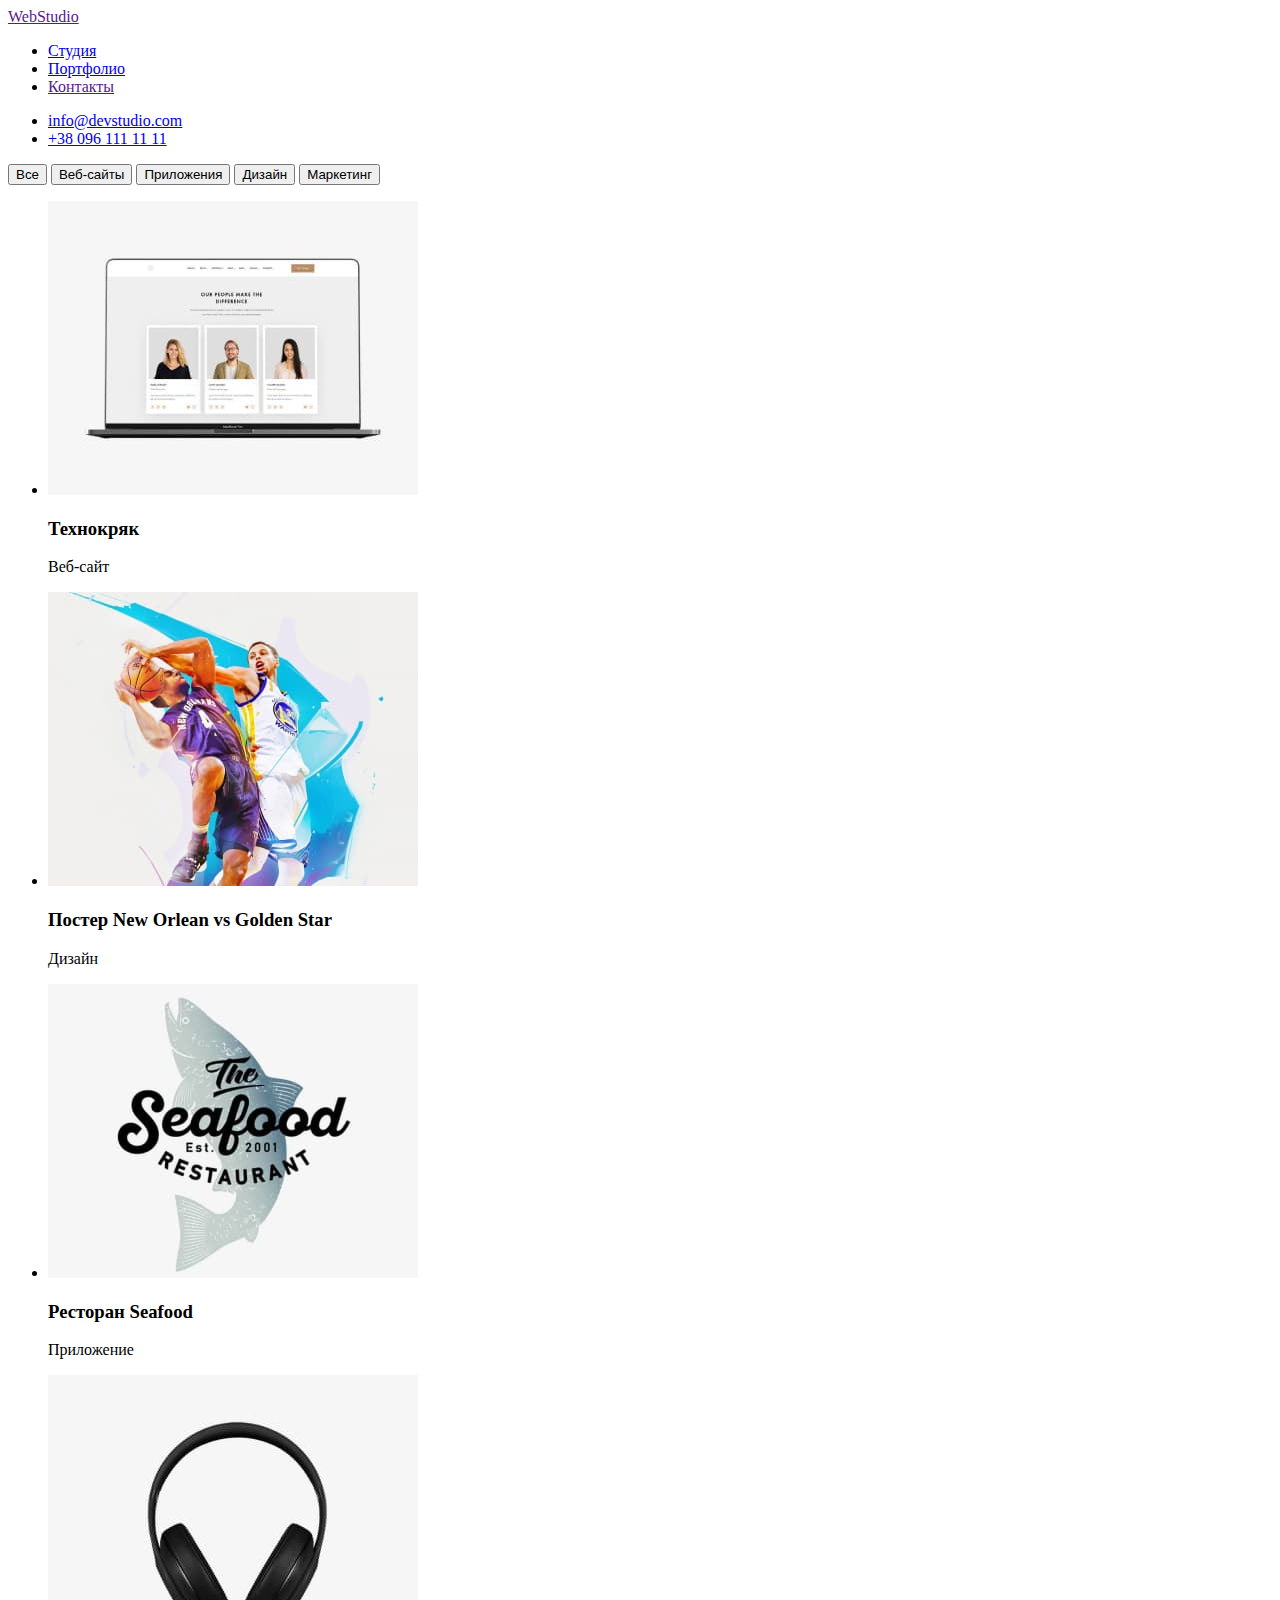
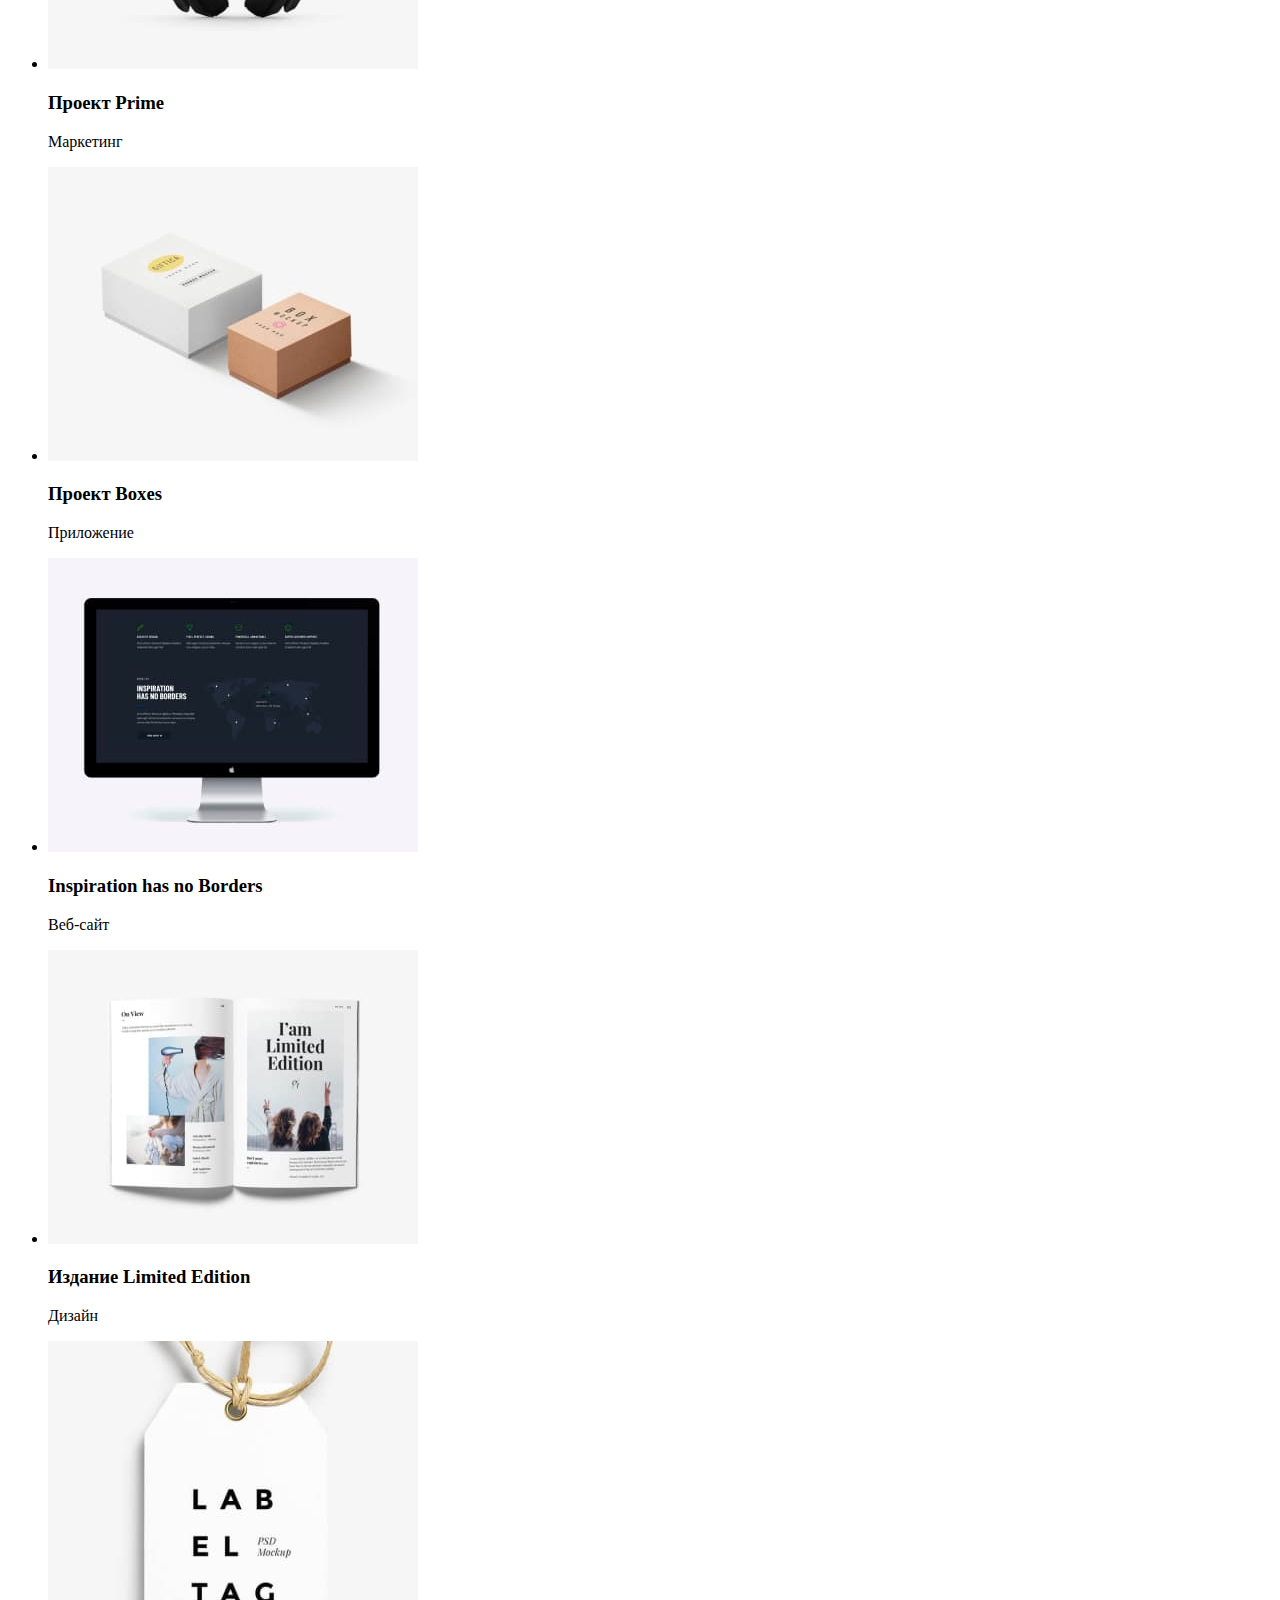
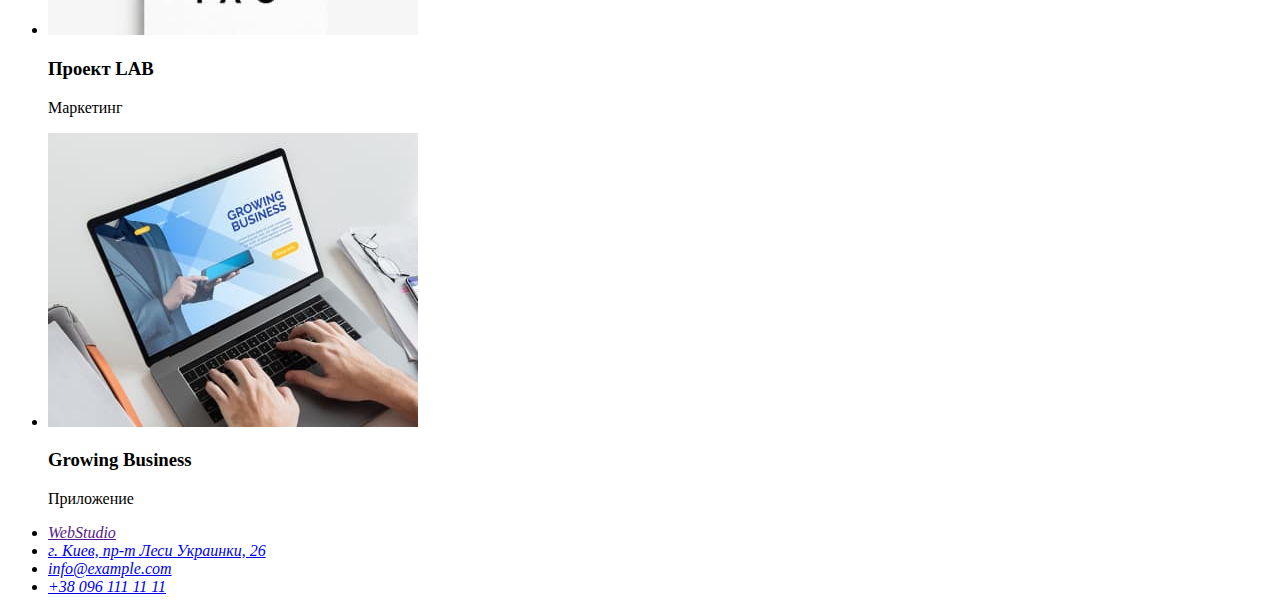
==== portfolio.html @ a8afddf9 "up" ====
<!DOCTYPE html>
<html lang="ru">
<head>
    <meta charset="UTF-8">
    <meta http-equiv="X-UA-Compatible" content="IE=edge">
    <meta name="viewport" content="width=device-width, initial-scale=1.0">
    <title>Document</title>
</head>
<body>
    <head>
        <a href="">WebStudio</a>
     <nav> 
      <ul>
         <li>
            <a href="./index.html">Студия</a>
         </li>
         <li>
            <a href="./portfolio.html">Портфолио</a>
         </li>
         <li>
            <a href="">Контакты</a>
         </li>
      </ul>
     </nav>
     <ul>
         <li>
            <a href="info@devstudio.com">info@devstudio.com</a>  
         </li>
         <li>
            <a href="tel:+380961111111">+38 096 111 11 11</a>
         </li>
     </ul>
    </head>
    <main>
        <section>
            <button type="button">Все</button>
            <button type="button">Веб-сайты</button>
            <button type="button">Приложения</button>
            <button type="button">Дизайн</button>
            <button type="button">Маркетинг</button>
        </section>
        <ul>
            <li><img src="./images/Techno.jpg" alt="технокряк" width="370" height="294" />
              <h3>Технокряк</h3>
              <p>Веб-сайт</p>
            </li>
            <li><img src="./images/Poster.jpg" alt="постер" width="370" height="294" />
              <h3>Постер New Orlean vs Golden Star</h3>
              <p>Дизайн</p>
            </li>
             <li><img src="./images/Restaurant.jpg" alt="ресторан" width="370" height="294" />
              <h3>Ресторан Seafood</h3>
              <p>Приложение</p>
            </li>
            <li><img src="./images/Prime.jpg" alt="прайм" width="370" height="294" />
              <h3>Проект Prime</h3>
              <p>Маркетинг</p>
            </li>
            <li><img src="./images/Boxes.jpg" alt="бокси" width="370" height="294" />
                <h3>Проект Boxes</h3>
                <p>Приложение</p>
              </li>
              <li><img src="./images/Inspiration.jpg" alt="без границ" width="370" height="294" />
                <h3>Inspiration has no Borders</h3>
                <p>Веб-сайт</p>
              </li>
               <li><img src="./images/Limited-edition.jpg" alt="издание" width="370" height="294" />
                <h3>Издание Limited Edition</h3>
                <p>Дизайн</p>
              </li>
              <li><img src="./images/Lab .jpg" alt="проект" width="370" height="294" />
                <h3>Проект LAB</h3>
                <p>Маркетинг</p>
              </li>
              <li><img src="./images/Growing.jpg" alt="рост бизнеса" width="370" height="294" />
                <h3>Growing Business</h3>
                <p>Приложение</p>
              </li>
          </ul>
    </main>
    <footer>
        <address>
            <ul>
                <li>
                    <a href="">WebStudio</a> 
                </li>
                <li>
                    <a href="https://goo.gl/maps/sQ5Kd29zomoHEK1x6" target="_blank" rel="noopener noreferrer" >г. Киев, пр-т Леси Украинки, 26</a>
                </li>
                <li>
                    <a href="malito=info@example.com">info@example.com</a>
                </li>
                <li>
                    <a href="tel:+380961111111">+38 096 111 11 11</a>
                </li>
            </ul>  
        </address>
    </footer>
    
</body>
</html>
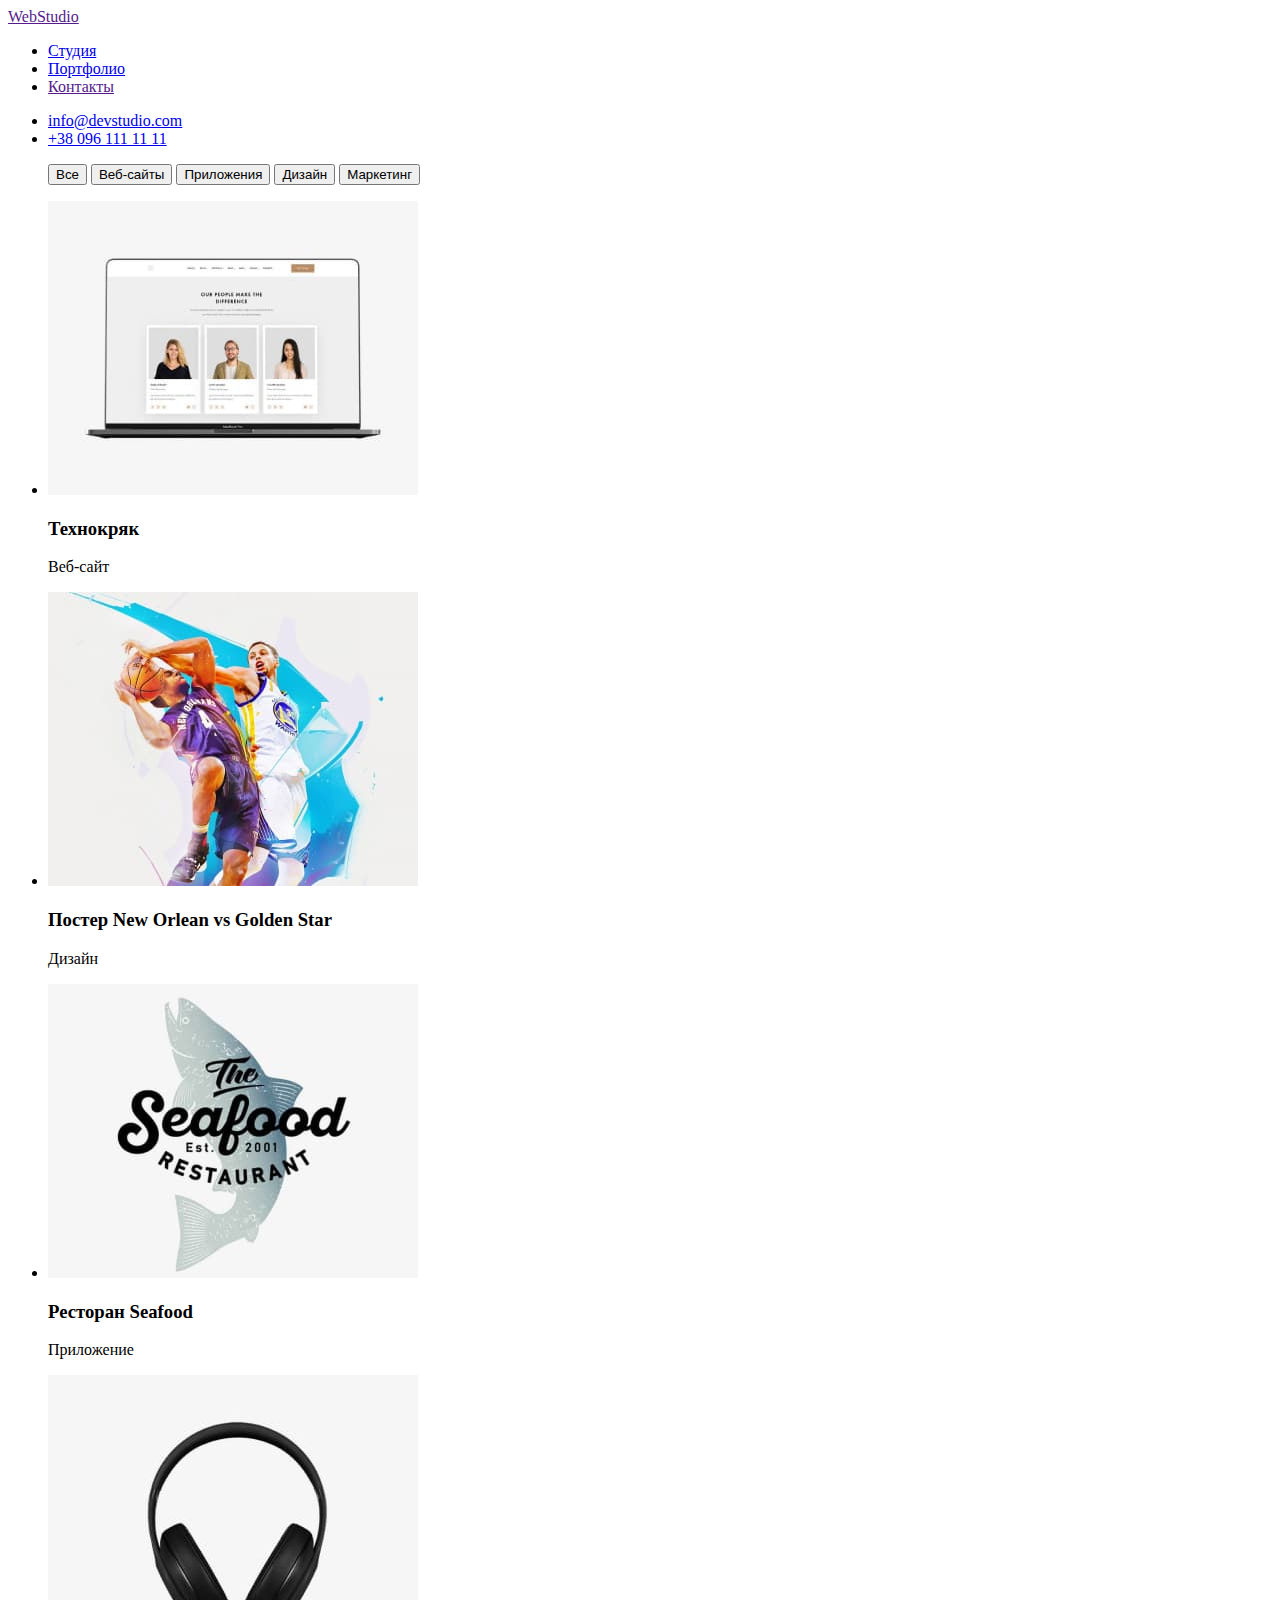
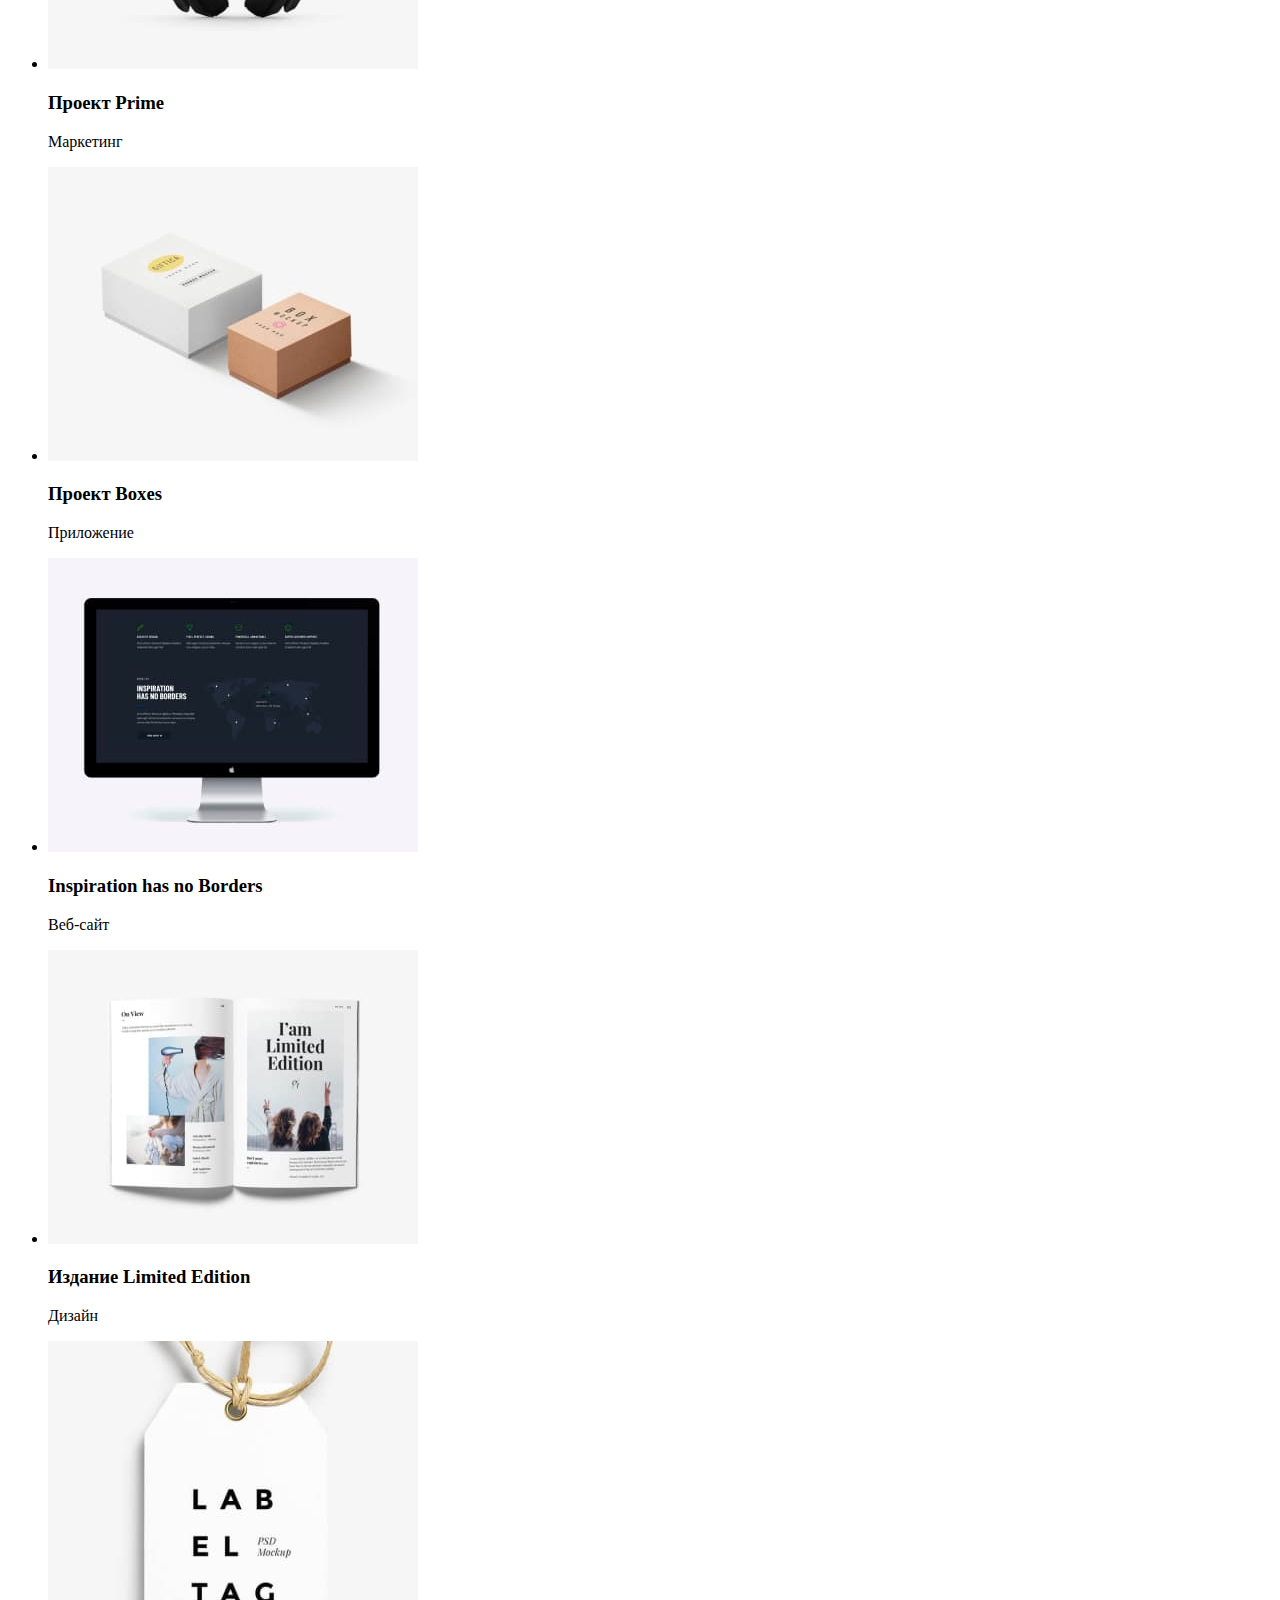
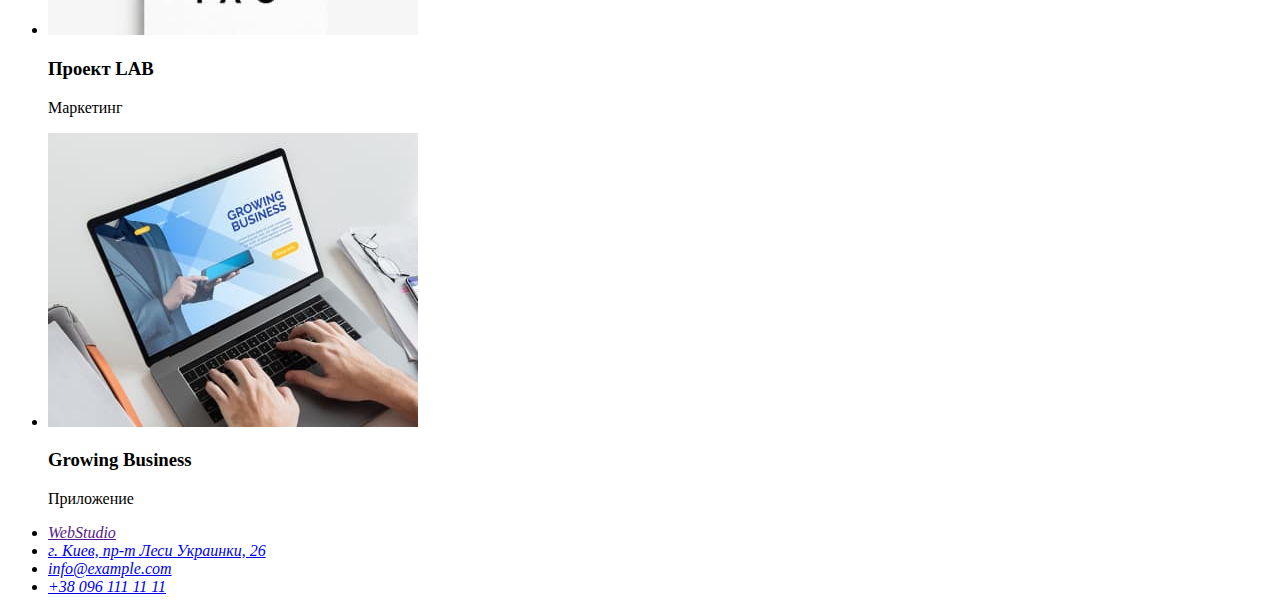
==== commit 2156213b: "up" ====
--- a/portfolio.html
+++ b/portfolio.html
@@ -33,11 +33,13 @@
     </head>
     <main>
         <section>
+          <ul>
             <button type="button">Все</button>
             <button type="button">Веб-сайты</button>
             <button type="button">Приложения</button>
             <button type="button">Дизайн</button>
             <button type="button">Маркетинг</button>
+          </ul>
         </section>
         <ul>
             <li><img src="./images/Techno.jpg" alt="технокряк" width="370" height="294" />
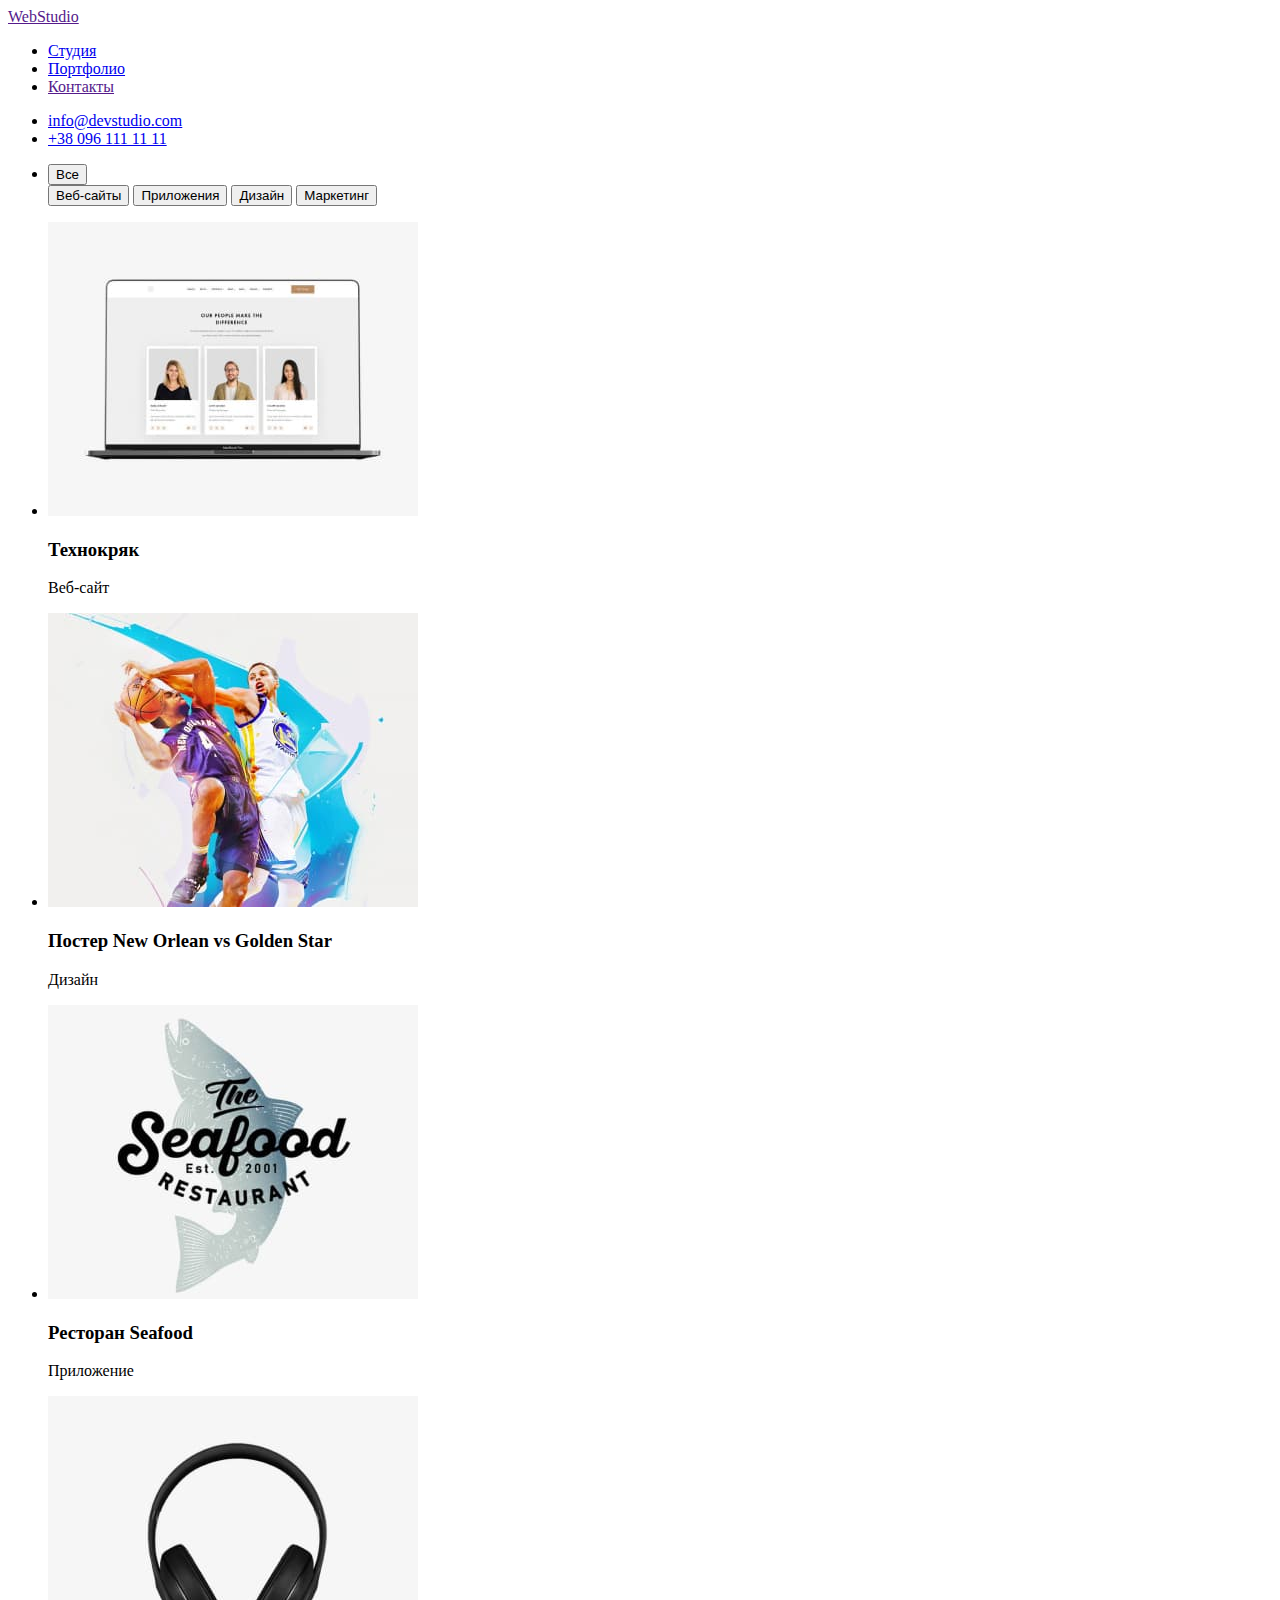
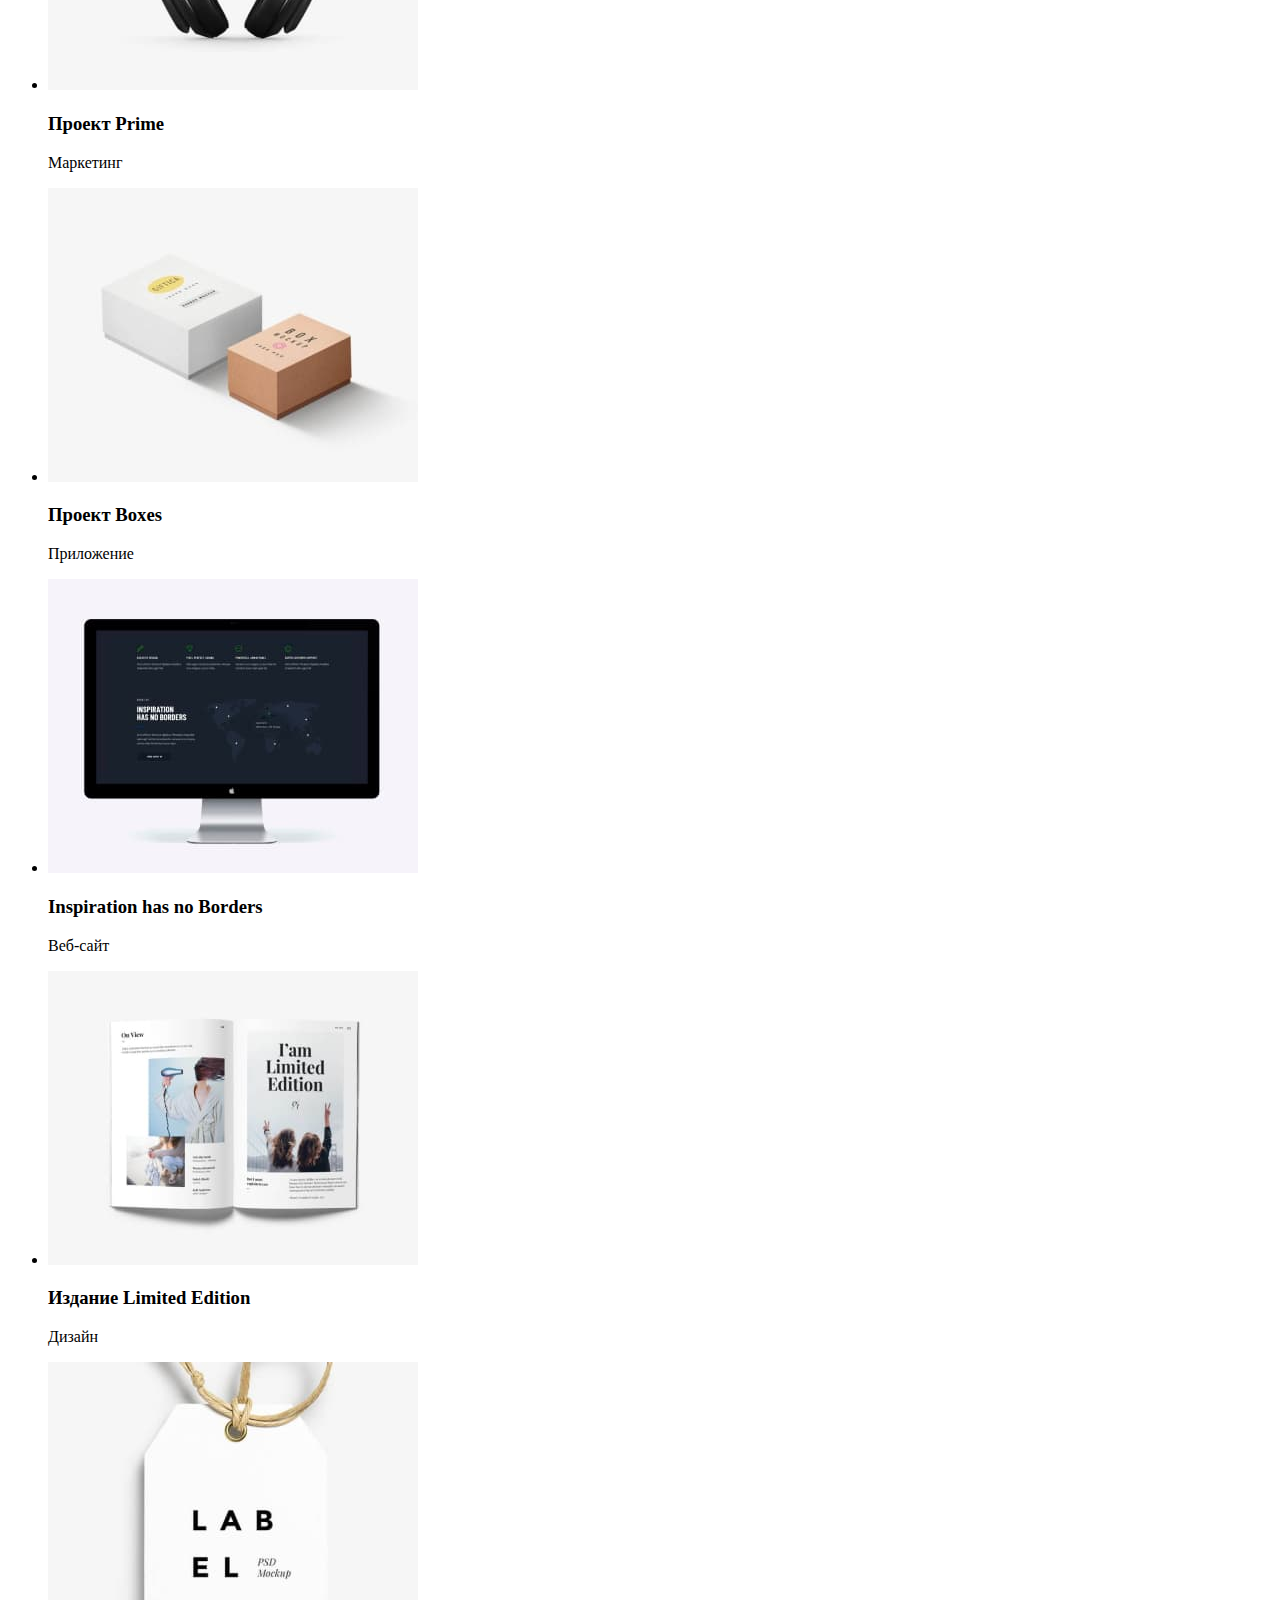
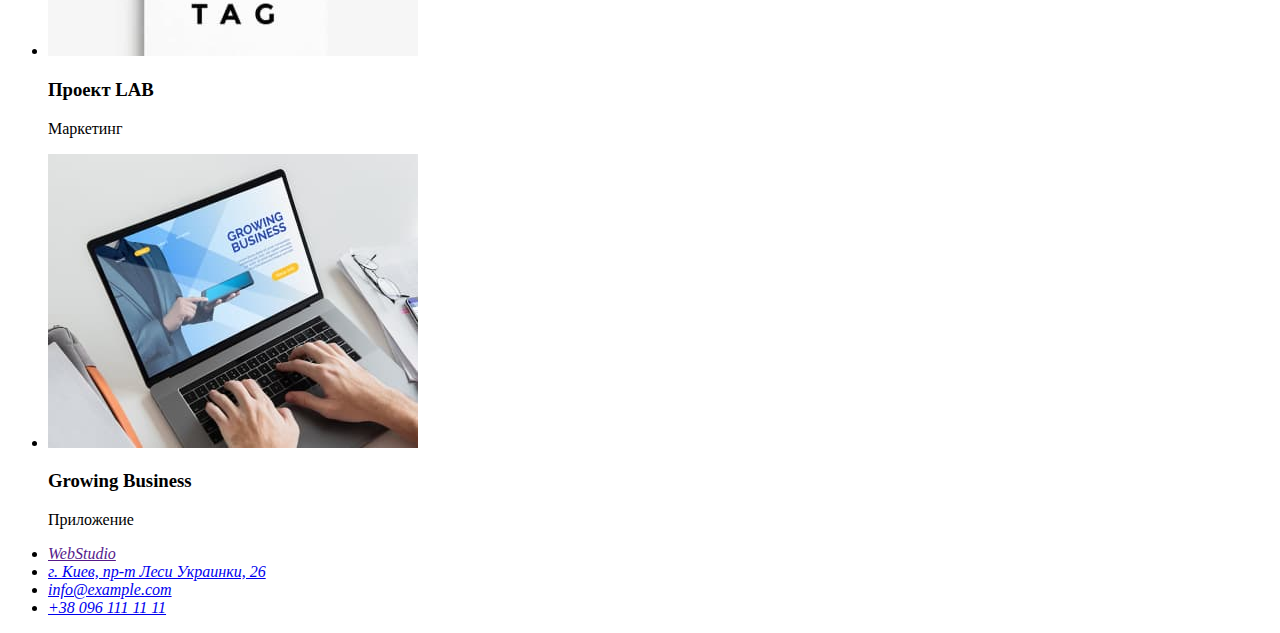
==== commit cdc0134e: "up" ====
--- a/portfolio.html
+++ b/portfolio.html
@@ -5,9 +5,10 @@
     <meta http-equiv="X-UA-Compatible" content="IE=edge">
     <meta name="viewport" content="width=device-width, initial-scale=1.0">
     <title>Document</title>
+    <link rel="stylesheet" href="./css/styles.css">
 </head>
 <body>
-    <head>
+    <header>
         <a href="">WebStudio</a>
      <nav> 
       <ul>
@@ -30,11 +31,14 @@
             <a href="tel:+380961111111">+38 096 111 11 11</a>
          </li>
      </ul>
-    </head>
+    </header>
     <main>
         <section>
+          <h2 class="visually-hidden"> особенности</h2>
           <ul>
-            <button type="button">Все</button>
+            <li>
+              <button type="button">Все</button>
+            </li>
             <button type="button">Веб-сайты</button>
             <button type="button">Приложения</button>
             <button type="button">Дизайн</button>
@@ -70,7 +74,7 @@
                 <h3>Издание Limited Edition</h3>
                 <p>Дизайн</p>
               </li>
-              <li><img src="./images/Lab .jpg" alt="проект" width="370" height="294" />
+              <li><img src="./images/Lab.jpg" alt="проект" width="370" height="294" />
                 <h3>Проект LAB</h3>
                 <p>Маркетинг</p>
               </li>
--- a/css/styles.css
+++ b/css/styles.css
@@ -0,0 +1,4 @@
+.visually-hidden {
+    position: fixed;
+    transform: scale(0);
+}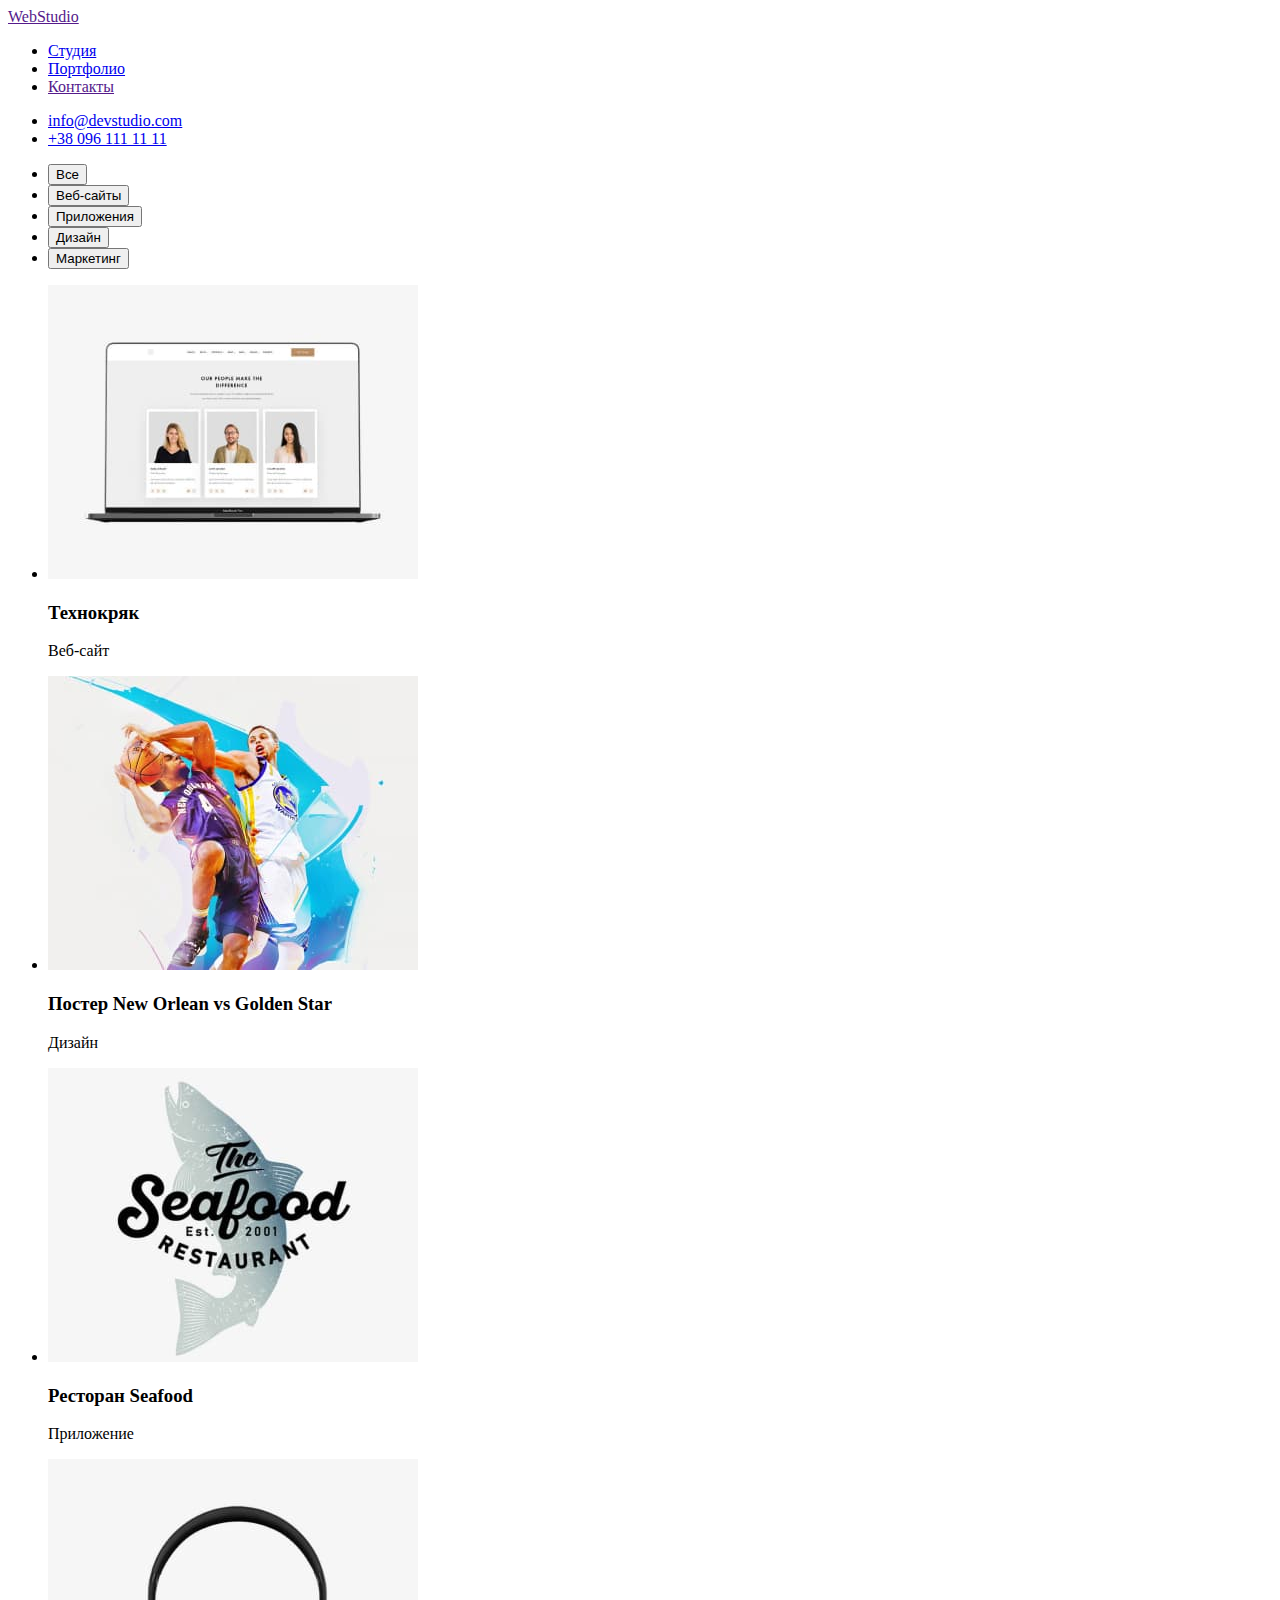
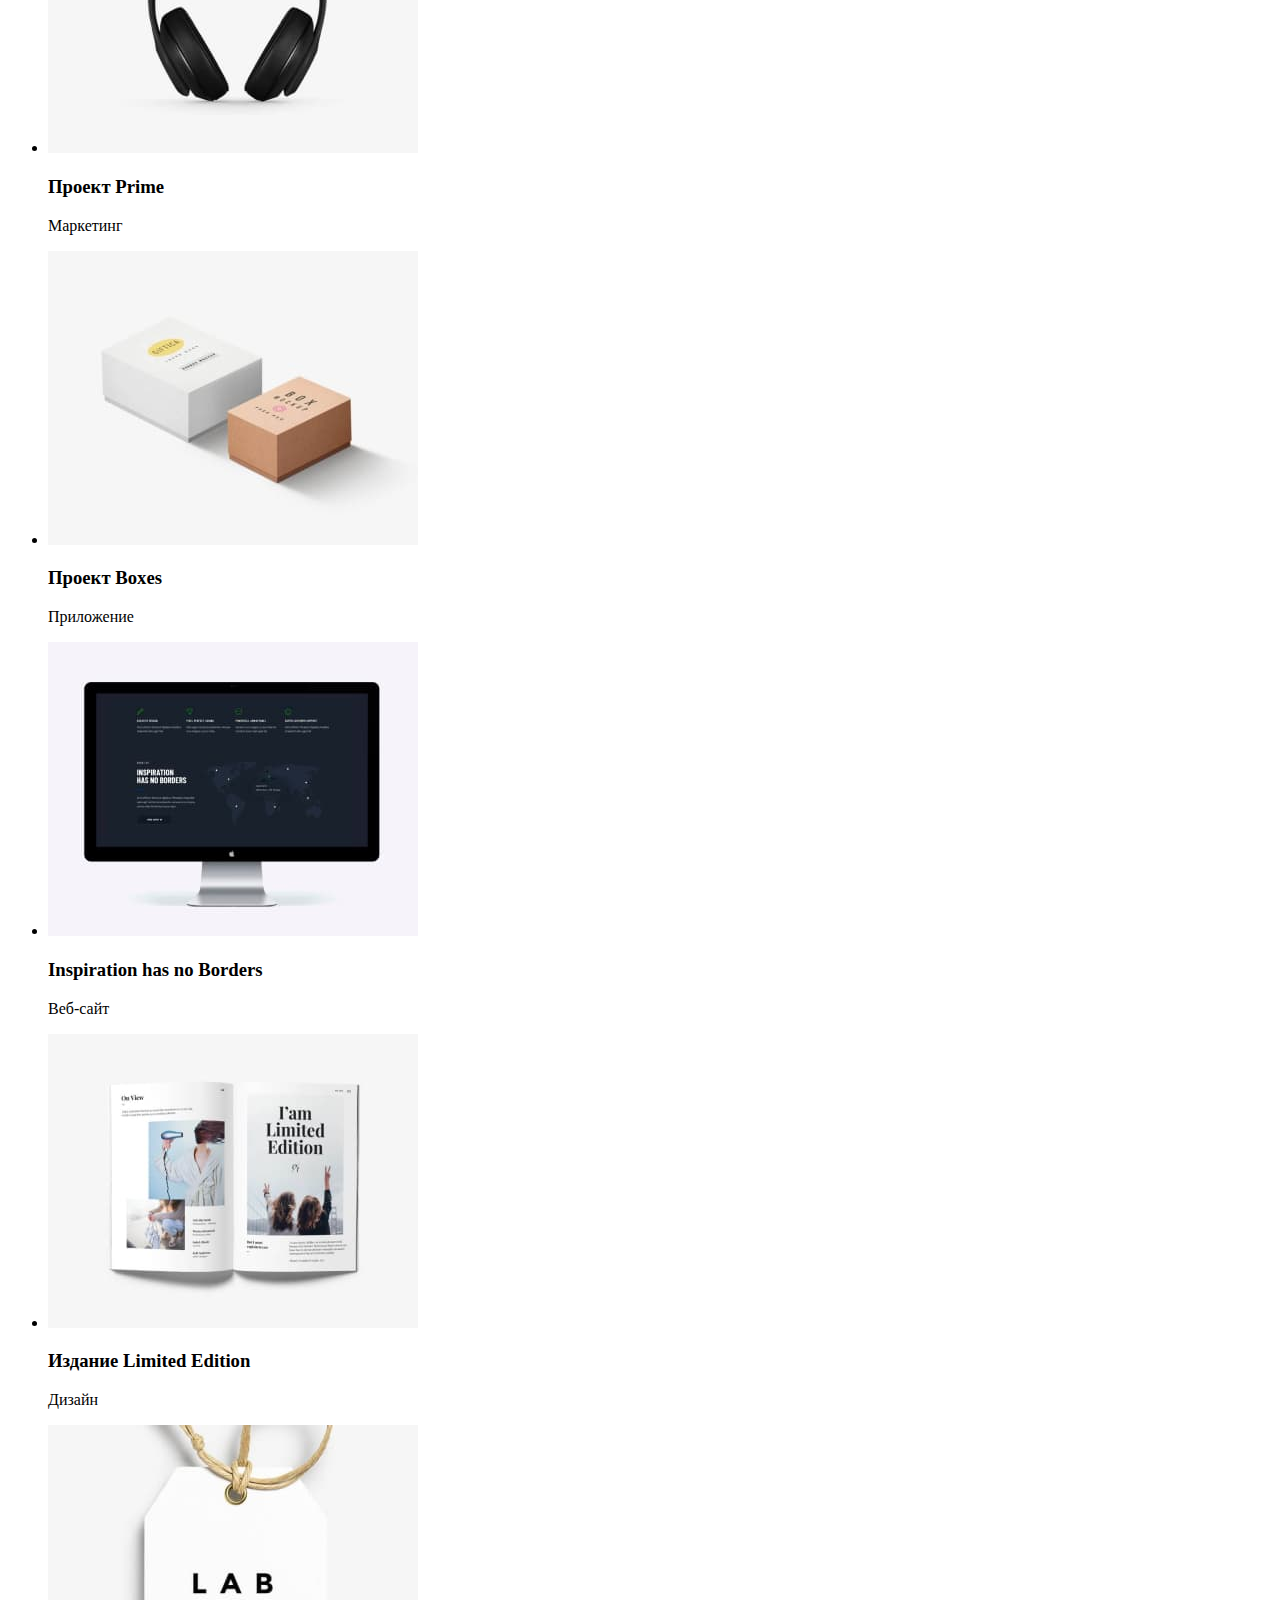
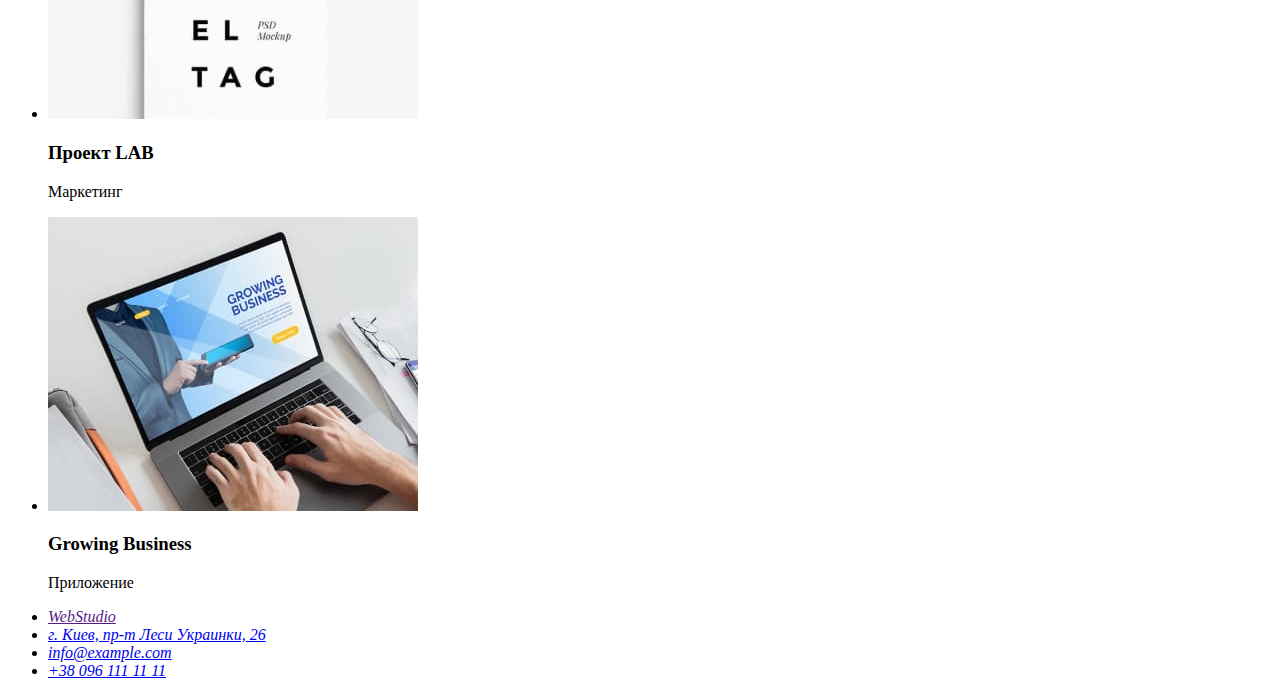
==== commit 10a9256d: "up" ====
--- a/portfolio.html
+++ b/portfolio.html
@@ -39,10 +39,18 @@
             <li>
               <button type="button">Все</button>
             </li>
-            <button type="button">Веб-сайты</button>
-            <button type="button">Приложения</button>
-            <button type="button">Дизайн</button>
-            <button type="button">Маркетинг</button>
+            <li>
+              <button type="button">Веб-сайты</button>
+            </li>
+            <li>
+              <button type="button">Приложения</button>
+            </li>
+            <li>
+              <button type="button">Дизайн</button>
+            </li>
+            <li>
+              <button type="button">Маркетинг</button>
+            </li>
           </ul>
         </section>
         <ul>
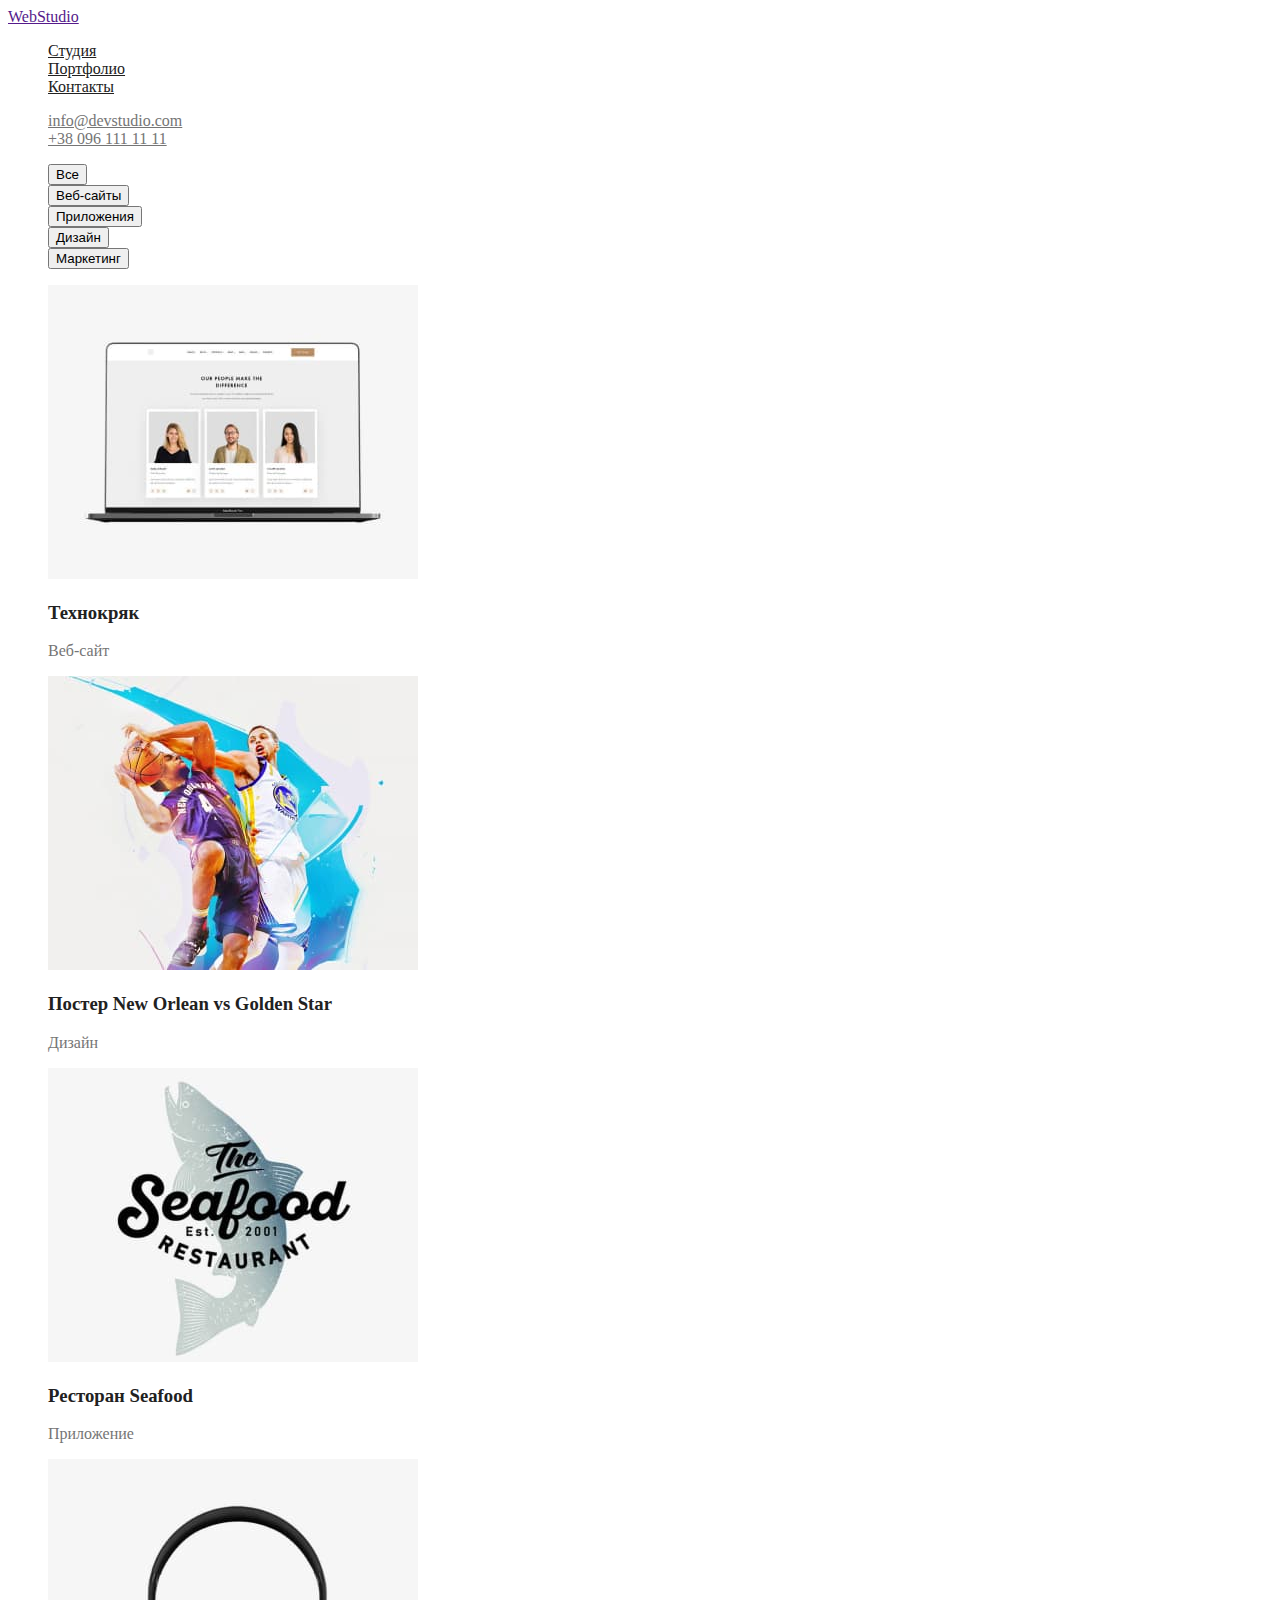
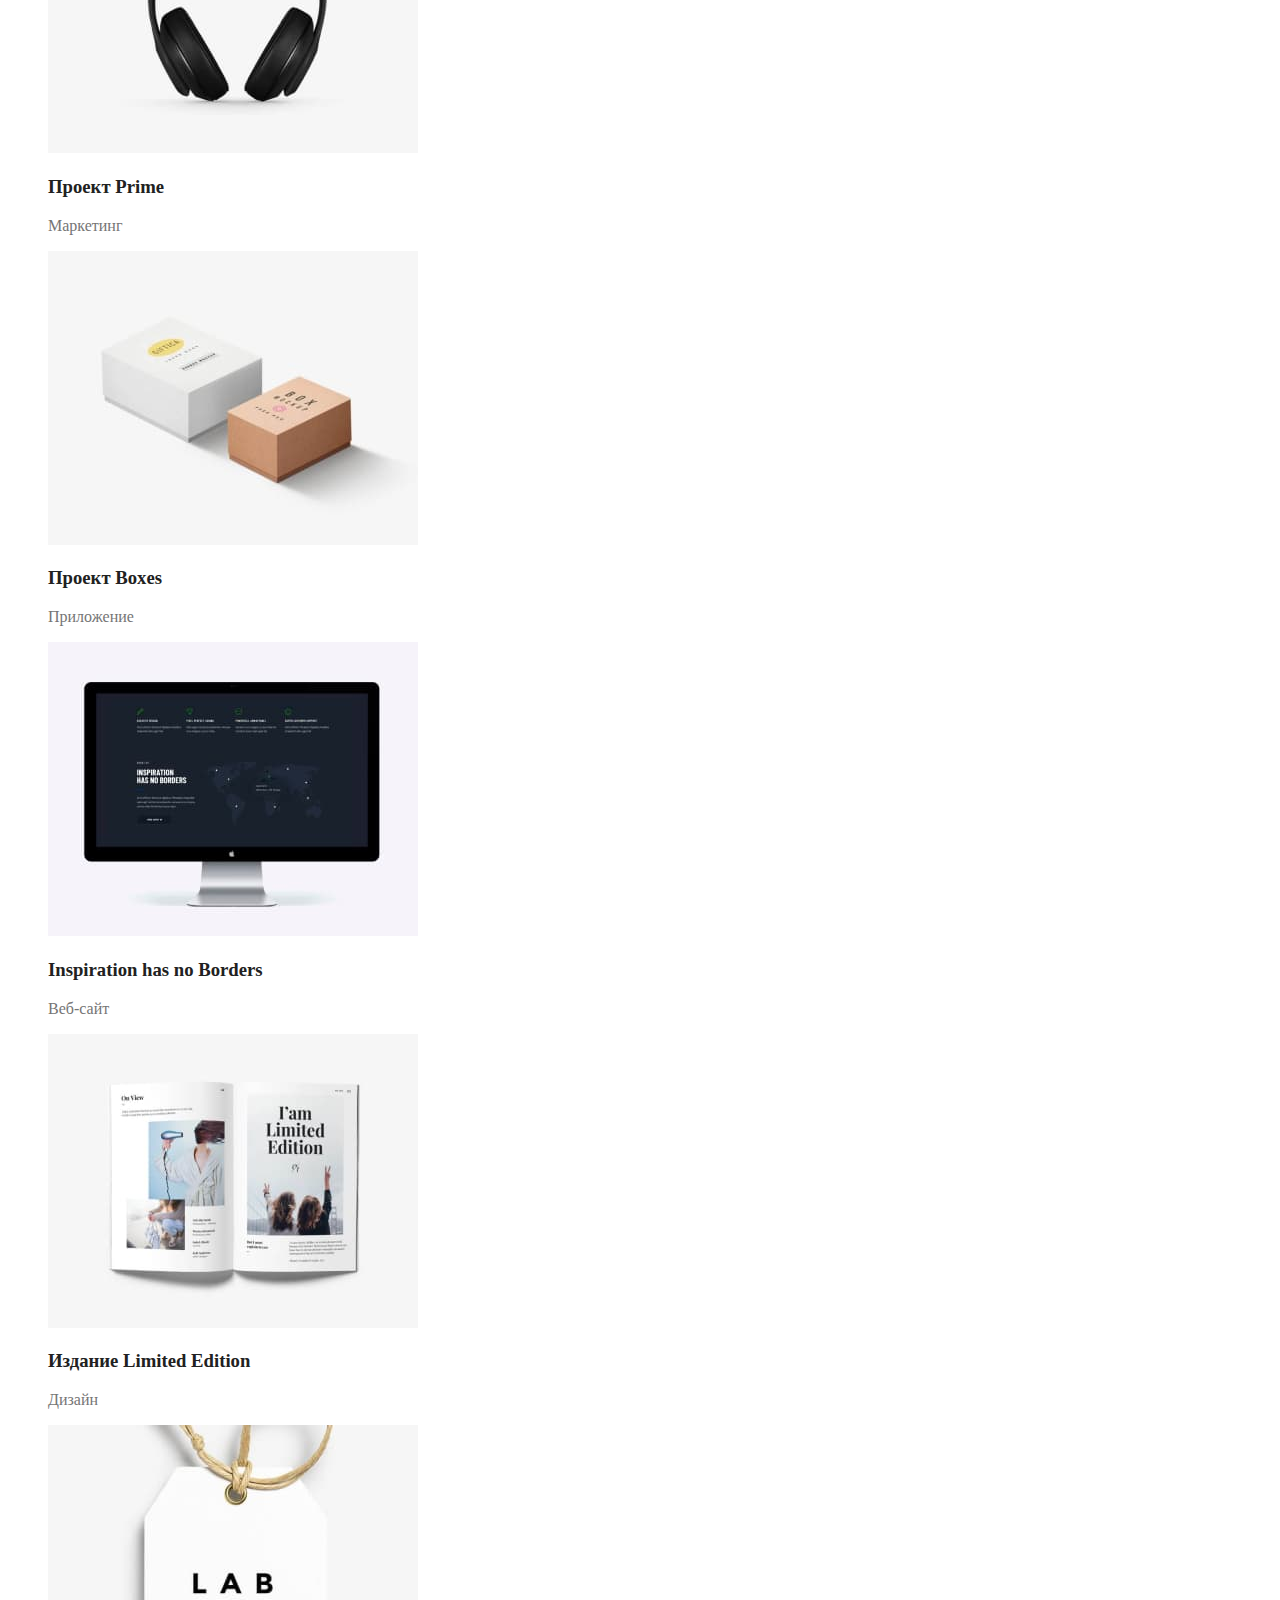
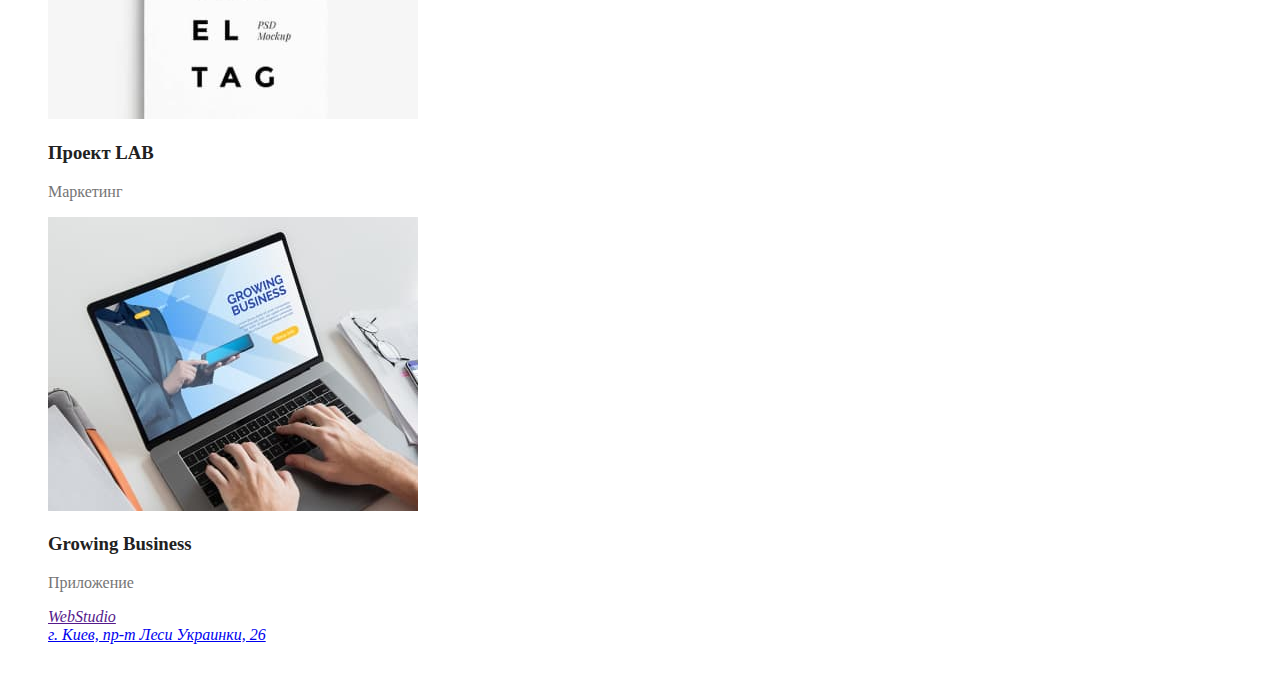
==== commit 4d00a7fb: "up" ====
--- a/portfolio.html
+++ b/portfolio.html
@@ -5,42 +5,45 @@
     <meta http-equiv="X-UA-Compatible" content="IE=edge">
     <meta name="viewport" content="width=device-width, initial-scale=1.0">
     <title>Document</title>
+    <link rel="preconnect" href="https://fonts.googleapis.com">
+    <link rel="preconnect" href="https://fonts.gstatic.com" crossorigin>
+    <link href="https://fonts.googleapis.com/css2?family=Roboto:ital,wght@0,400;0,500;0,700;1,900&display=swap" rel="stylesheet">
     <link rel="stylesheet" href="./css/styles.css">
 </head>
 <body>
     <header>
-        <a href="">WebStudio</a>
+     <a href="">WebStudio</a>
      <nav> 
       <ul>
          <li>
-            <a href="./index.html">Студия</a>
+            <a class="navigation-list-link" href="./index.html">Студия</a>
          </li>
          <li>
-            <a href="./portfolio.html">Портфолио</a>
+            <a class="navigation-list-link" href="./portfolio.html">Портфолио</a>
          </li>
          <li>
-            <a href="">Контакты</a>
+            <a class="navigation-list-link" href="">Контакты</a>
          </li>
       </ul>
      </nav>
      <ul>
          <li>
-            <a href="info@devstudio.com">info@devstudio.com</a>  
+            <a class="contact" href="info@devstudio.com">info@devstudio.com</a>  
          </li>
          <li>
-            <a href="tel:+380961111111">+38 096 111 11 11</a>
+            <a class="contact" href="tel:+380961111111">+38 096 111 11 11</a>
          </li>
      </ul>
     </header>
     <main>
         <section>
-          <h2 class="visually-hidden"> особенности</h2>
+          <h2 class="visually-hidden"> наши работы</h2>
           <ul>
             <li>
               <button type="button">Все</button>
             </li>
             <li>
-              <button type="button">Веб-сайты</button>
+              <button type="button">Веб-сайты</button>  
             </li>
             <li>
               <button type="button">Приложения</button>
@@ -102,10 +105,10 @@
                     <a href="https://goo.gl/maps/sQ5Kd29zomoHEK1x6" target="_blank" rel="noopener noreferrer" >г. Киев, пр-т Леси Украинки, 26</a>
                 </li>
                 <li>
-                    <a href="malito=info@example.com">info@example.com</a>
+                    <a class="contact-down" href="malito=info@example.com">info@example.com</a>
                 </li>
                 <li>
-                    <a href="tel:+380961111111">+38 096 111 11 11</a>
+                    <a class="contact-down" href="tel:+380961111111">+38 096 111 11 11</a>
                 </li>
             </ul>  
         </address>
--- a/css/styles.css
+++ b/css/styles.css
@@ -1,4 +1,48 @@
+body {
+    background-color: white;
+    }
+ul {list-style: none;}
 .visually-hidden {
     position: fixed;
     transform: scale(0);
-}+}
+h1 {
+    color: #FFFFFF;
+}
+h2 {
+    color: #212121;
+ }
+h3 {color: #212121;
+}
+p {
+    color: #757575;
+}
+.navigation-list-link
+{
+    color: #212121;
+}
+.navigation-list-link:hover,
+.navigation-list-link:focus
+ {
+  color: #2196F3;
+}
+.contact {
+    color: #757575;
+}
+.contact:hover {
+    color: #2196F3;
+}
+.contact-down {
+    color: rgba(255, 255, 255, 0.6);
+}
+.button {
+    position: absolute;
+width: 200px;
+height: 50px;
+left: 700px;
+top: 430px;
+
+background: #2196F3;
+box-shadow: 0px 4px 4px rgba(0, 0, 0, 0.15);
+border-radius: 4px;
+}
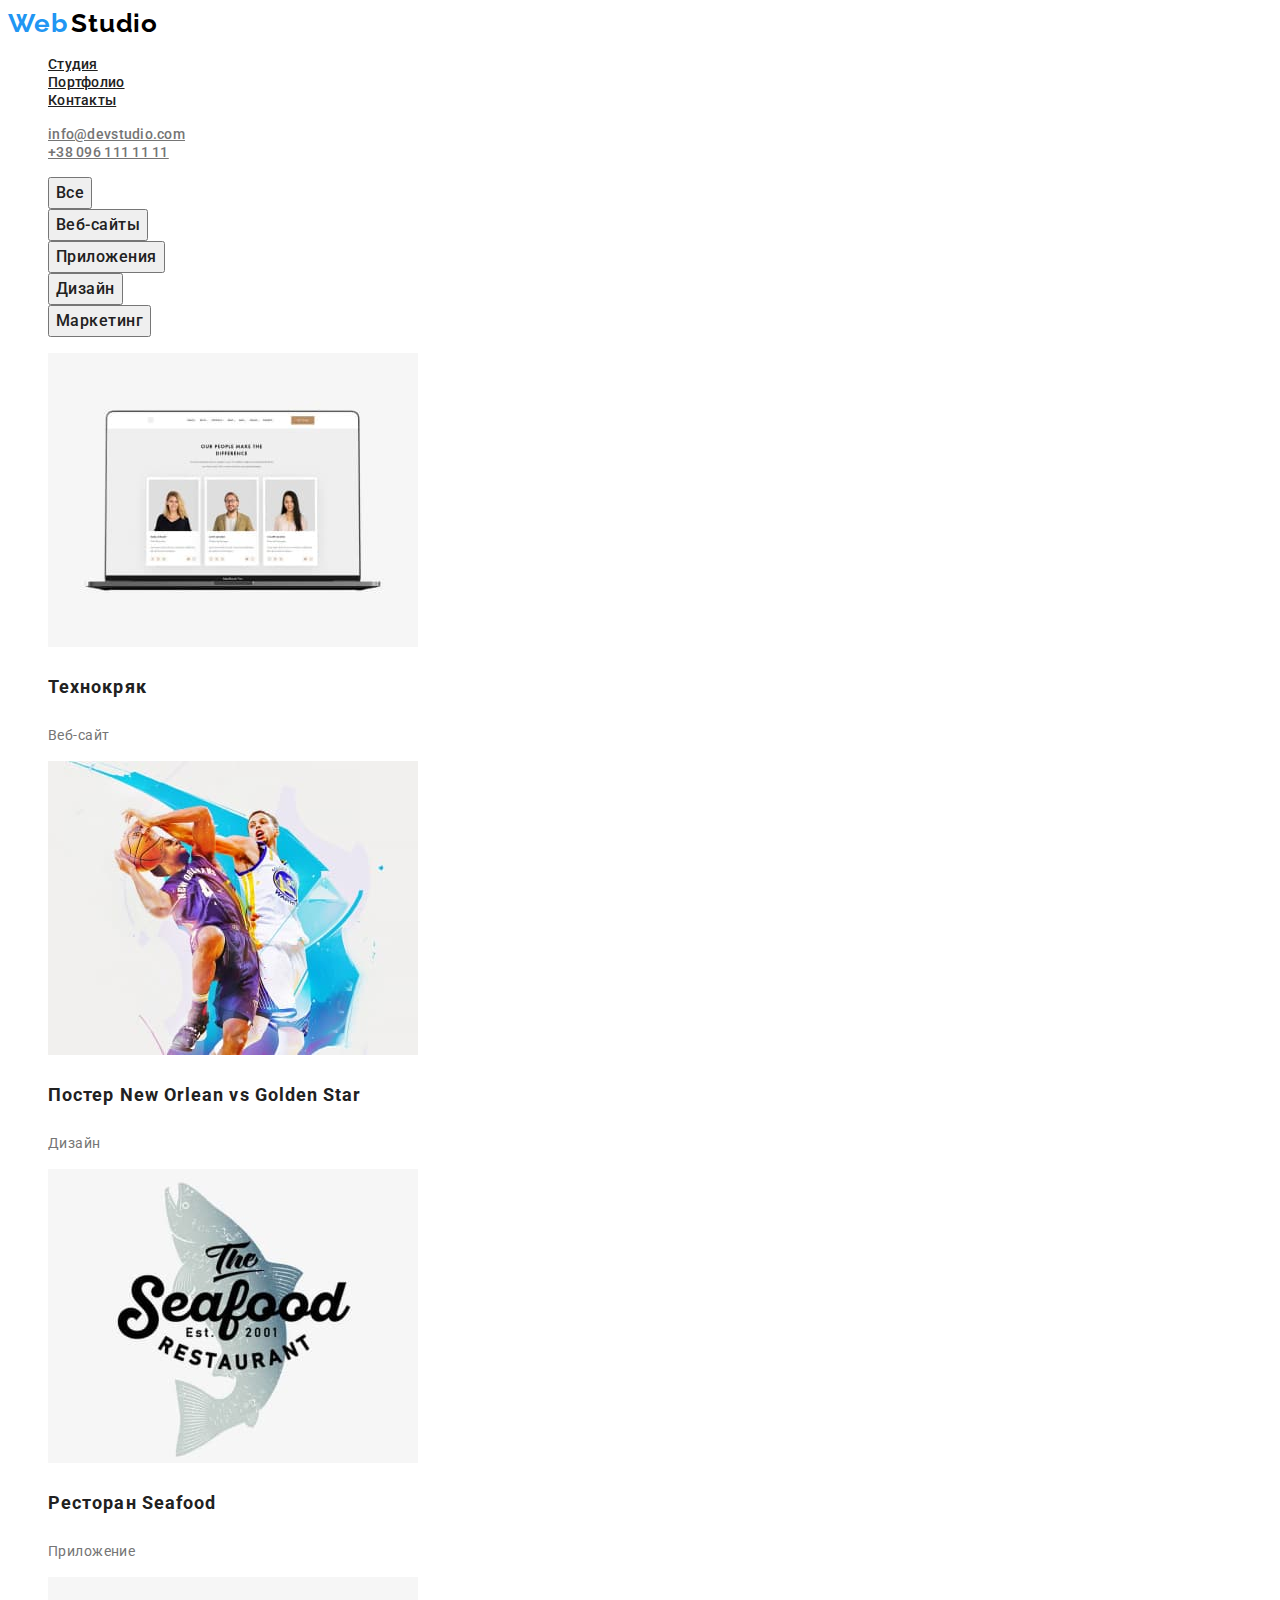
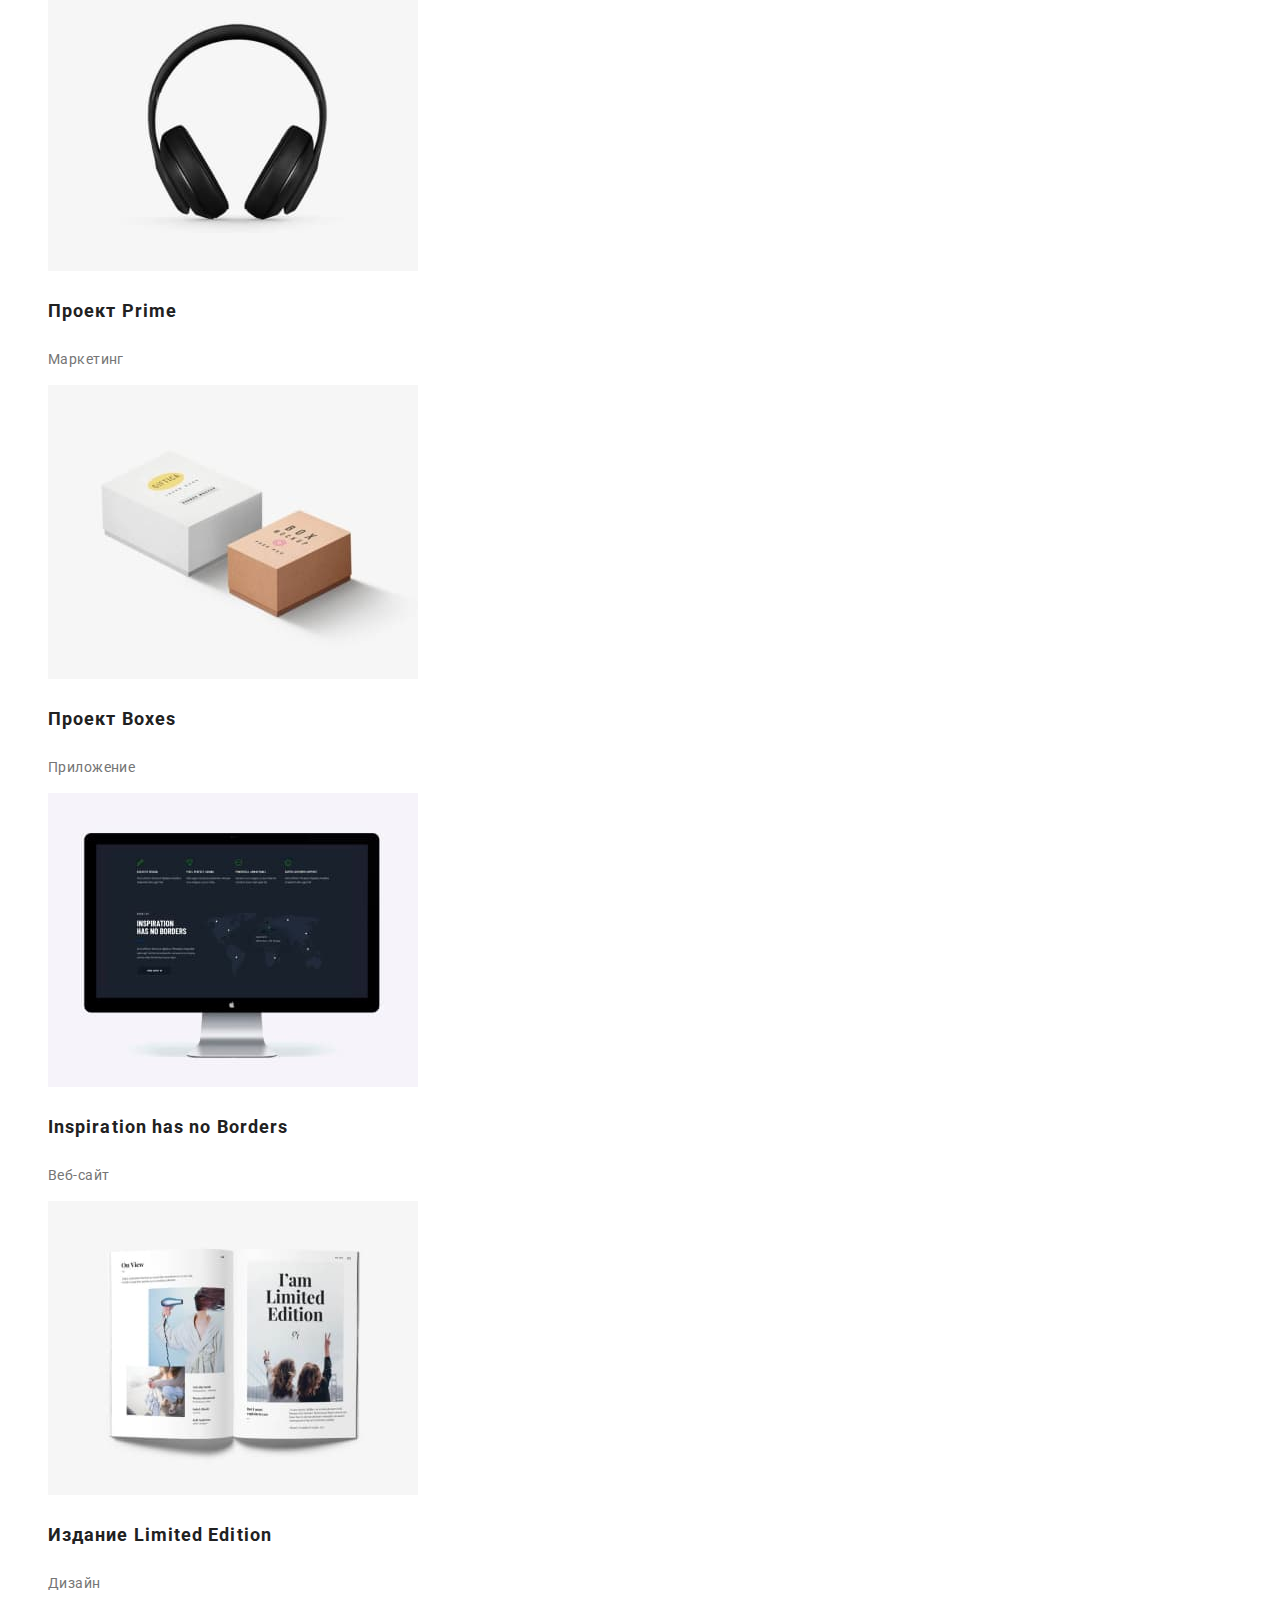
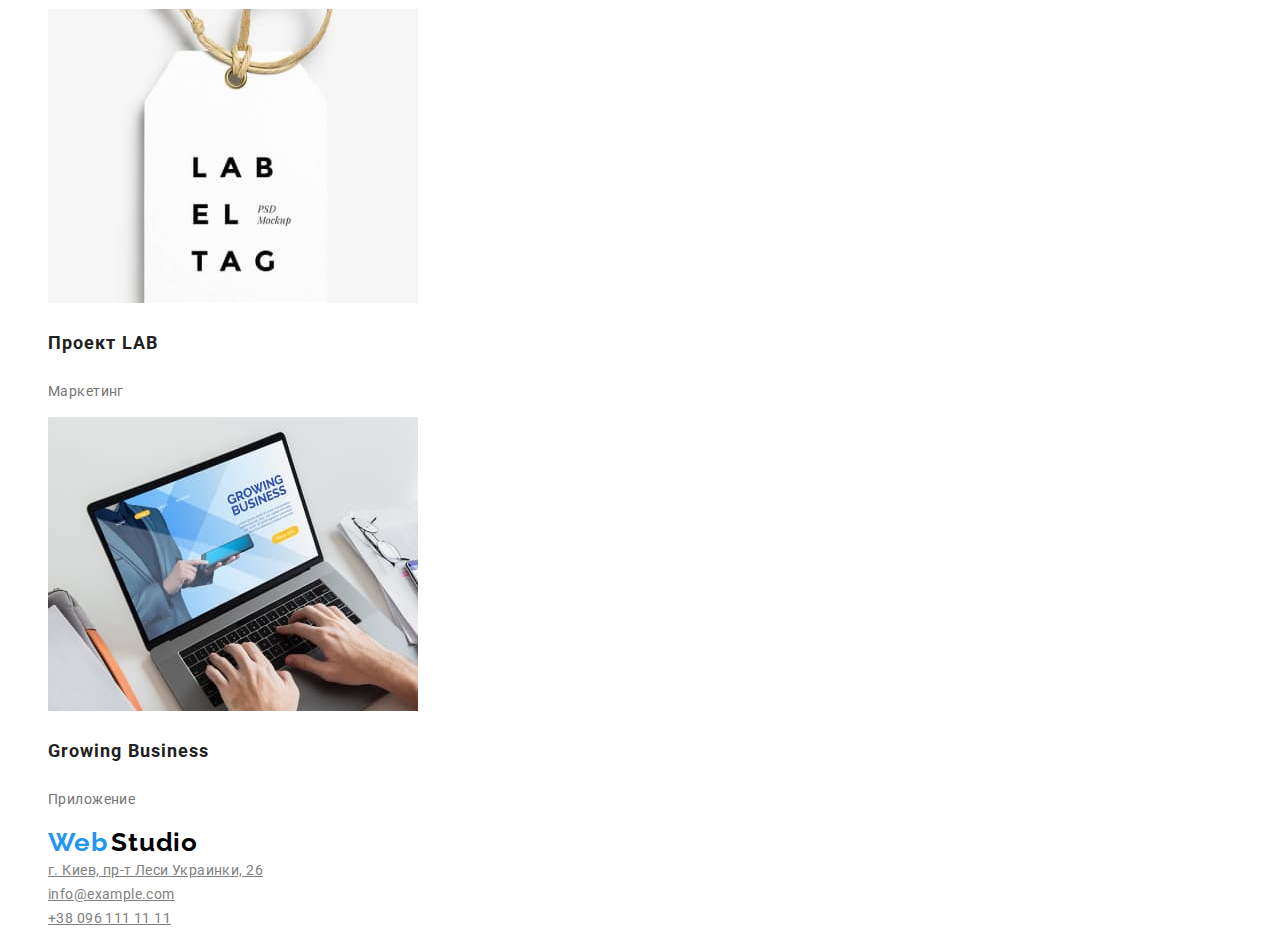
==== commit 6fa38fdf: "UP" ====
--- a/portfolio.html
+++ b/portfolio.html
@@ -7,12 +7,13 @@
     <title>Document</title>
     <link rel="preconnect" href="https://fonts.googleapis.com">
     <link rel="preconnect" href="https://fonts.gstatic.com" crossorigin>
-    <link href="https://fonts.googleapis.com/css2?family=Roboto:ital,wght@0,400;0,500;0,700;1,900&display=swap" rel="stylesheet">
+    <link href="https://fonts.googleapis.com/css2?family=Raleway:wght@700&family=Roboto:ital,wght@0,400;0,500;0,700;1,900&display=swap" rel="stylesheet">
     <link rel="stylesheet" href="./css/styles.css">
 </head>
 <body>
     <header>
-     <a href="">WebStudio</a>
+    <span class="accentlogo" >Web</span>
+    <span class="accentlogo-S" >Studio</span>
      <nav> 
       <ul>
          <li>
@@ -40,19 +41,19 @@
           <h2 class="visually-hidden"> наши работы</h2>
           <ul>
             <li>
-              <button type="button">Все</button>
+              <button class="list-link-1" type="button">Все</button>
             </li>
             <li>
-              <button type="button">Веб-сайты</button>  
+              <button class="list-link-2" type="button">Веб-сайты</button>  
             </li>
             <li>
-              <button type="button">Приложения</button>
+              <button class="list-link-3" type="button">Приложения</button>
             </li>
             <li>
-              <button type="button">Дизайн</button>
+              <button class="list-link-4" type="button">Дизайн</button>
             </li>
             <li>
-              <button type="button">Маркетинг</button>
+              <button class="list-link-5" type="button">Маркетинг</button>
             </li>
           </ul>
         </section>
@@ -99,10 +100,11 @@
         <address>
             <ul>
                 <li>
-                    <a href="">WebStudio</a> 
+                  <span class="accentlogo" >Web</span>
+                  <span class="accentlogo-S" >Studio</span> 
                 </li>
                 <li>
-                    <a href="https://goo.gl/maps/sQ5Kd29zomoHEK1x6" target="_blank" rel="noopener noreferrer" >г. Киев, пр-т Леси Украинки, 26</a>
+                    <a class="contact-map" href="https://goo.gl/maps/sQ5Kd29zomoHEK1x6" target="_blank" rel="noopener noreferrer" >г. Киев, пр-т Леси Украинки, 26</a>
                 </li>
                 <li>
                     <a class="contact-down" href="malito=info@example.com">info@example.com</a>
--- a/css/styles.css
+++ b/css/styles.css
@@ -1,48 +1,189 @@
 body {
     background-color: white;
     }
-ul {list-style: none;}
+ul {
+    list-style: none;
+}
 .visually-hidden {
     position: fixed;
-    transform: scale(0);
-}
+    transform: scale(0);}
 h1 {
-    color: #FFFFFF;
+    font-family: Roboto;
+    font-style: normal;
+    font-weight: 900;
+    font-size: 44px;
+    line-height: 60px;
+    text-align: center;
+    letter-spacing: 0.06em;
+    text-transform: uppercase;
+    color: rgb(117, 107, 107)241, 228, 228);
 }
 h2 {
+    font-family: Roboto;
+    font-style: normal;
+    font-weight: bold;
+    font-size: 14px;
+    line-height: 16px;
+    letter-spacing: 0.03em;
+    text-transform: uppercase;
     color: #212121;
  }
-h3 {color: #212121;
+h3 {
+    font-family: Roboto;
+    font-style: normal;
+    font-weight: bold;
+    font-size: 18px;
+    line-height: 36px;
+    letter-spacing: 0.06em;
+    color: #212121;
 }
 p {
+    font-family: Roboto;
+    font-style: normal;
+    font-weight: normal;
+    font-size: 14px;
+    line-height: 24px;
+    letter-spacing: 0.03em;
     color: #757575;
 }
 .navigation-list-link
 {
+    font-family: Roboto;
+    font-style: normal;
+    font-weight: 500;
+    font-size: 14px;
+    line-height: 16px;
+    letter-spacing: 0.02em;
     color: #212121;
 }
 .navigation-list-link:hover,
 .navigation-list-link:focus
  {
-  color: #2196F3;
+    color: #2196F3;
 }
 .contact {
+    font-family: Roboto;
+    font-style: normal;
+    font-weight: 500;
+    font-size: 14px;
+    line-height: 16px;
+    letter-spacing: 0.02em;
     color: #757575;
 }
 .contact:hover {
     color: #2196F3;
 }
 .contact-down {
-    color: rgba(255, 255, 255, 0.6);
+    font-family: Roboto;
+    font-style: normal;
+    font-weight: normal;
+    font-size: 14px;
+    line-height: 24px;
+    letter-spacing: 0.03em;
+    color: grey;
 }
 .button {
-    position: absolute;
-width: 200px;
-height: 50px;
-left: 700px;
-top: 430px;
-
-background: #2196F3;
-box-shadow: 0px 4px 4px rgba(0, 0, 0, 0.15);
-border-radius: 4px;
+    font-family: Roboto;
+    font-style: normal;
+    font-weight: bold;
+    font-size: 16px;
+    line-height: 30px;
+    display: flex;
+    align-items: center;
+    text-align: center;
+    letter-spacing: 0.06em;
+    color: #FFFFFF;
+    background: #2196F3;
 }
+.contact-map {
+    font-family: Roboto;
+    font-style: normal;
+    font-weight: normal;
+    font-size: 14px;
+    line-height: 24px;
+    letter-spacing: 0.03em;
+    color: gray;
+}
+.list-link-1 {
+    font-family: Roboto;
+    font-style: normal;
+    font-weight: 500;
+    font-size: 16px;
+    line-height: 26px;
+    letter-spacing: 0.03em;
+    color: #212121;
+}
+.list-link-1:hover {
+    color: white;
+    background-color: #2196F3;
+}
+.list-link-2 {
+    font-family: Roboto;
+    font-style: normal;
+    font-weight: 500;
+    font-size: 16px;
+    line-height: 26px;
+    letter-spacing: 0.03em;
+    color: #212121;
+}
+.list-link-2:hover {
+    color: white;
+    background-color: #2196F3;
+}
+.list-link-3 {
+    font-family: Roboto;
+    font-style: normal;
+    font-weight: 500;
+    font-size: 16px;
+    line-height: 26px;
+    letter-spacing: 0.03em;
+    color: #212121;
+}
+.list-link-3:hover {
+    color: white;
+    background-color: #2196F3;
+}
+.list-link-4 {
+    font-family: Roboto;
+    font-style: normal;
+    font-weight: 500;
+    font-size: 16px;
+    line-height: 26px;
+    letter-spacing: 0.03em;
+    color: #212121;
+}
+.list-link-4:hover {
+    color: white;
+    background-color: #2196F3;
+}
+.list-link-5 {
+    font-family: Roboto;
+    font-style: normal;
+    font-weight: 500;
+    font-size: 16px;
+    line-height: 26px;
+    letter-spacing: 0.03em;
+    color: #212121;
+}
+.list-link-5:hover {
+    color: white;
+    background-color: #2196F3;
+}
+.accentlogo {
+    font-family: Raleway;
+    font-style: normal;
+    font-weight: bold;
+    font-size: 26px;
+    line-height: 31px;
+    letter-spacing: 0.03em;
+    color: #2196F3;     
+}
+.accentlogo-S {
+    font-family: Raleway;
+    font-style: normal;
+    font-weight: bold;
+    font-size: 26px;
+    line-height: 31px;
+    letter-spacing: 0.03em;
+    color: black;     
+}